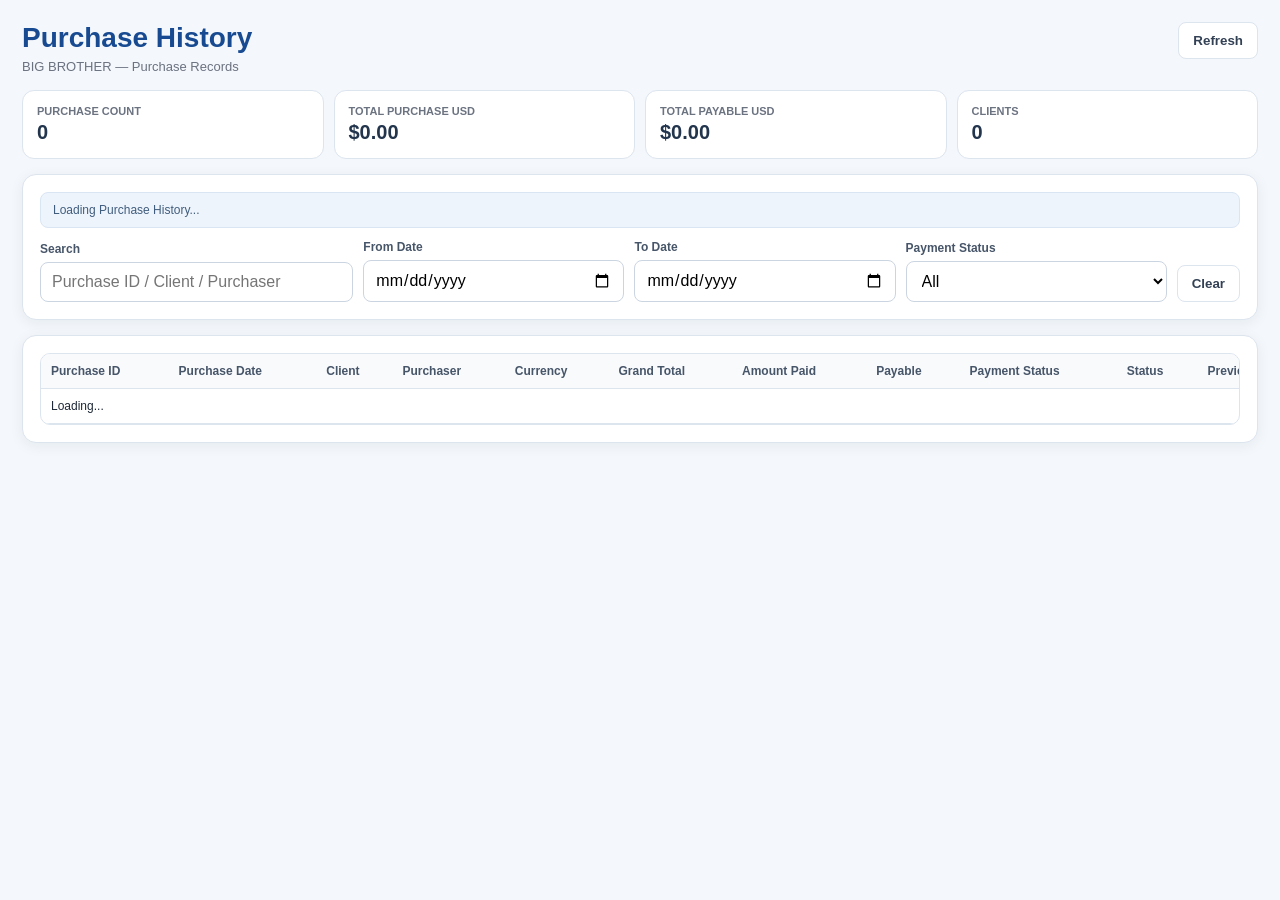
==== index.html @ 4b60c87a "Update index.html" ====
<!doctype html>
<html lang="en">
<head>
<meta charset="utf-8">
<meta name="viewport" content="width=device-width,initial-scale=1">
<title>BIG BROTHER — Purchase History V1.4 Instant Preview</title>
<style>
*{box-sizing:border-box}
body{margin:0;background:#f4f7fb;color:#1f2937;font-family:Inter,Arial,sans-serif}
:root{--blue:#174a91;--line:#dce4ee;--muted:#6b7280;--green:#157a51;--red:#b42318}
.page{max-width:1550px;margin:auto;padding:22px}
.top{display:flex;justify-content:space-between;align-items:flex-start;gap:16px;margin-bottom:16px}
h1{margin:0;color:var(--blue);font-size:28px}
.sub{font-size:13px;color:var(--muted);margin-top:5px}
.card{background:#fff;border:1px solid var(--line);border-radius:14px;box-shadow:0 3px 14px #173a6610;padding:17px;margin-bottom:15px}
.filters{display:grid;grid-template-columns:1.2fr 1fr 1fr 1fr auto;gap:10px;align-items:end}
label{display:block;font-size:12px;font-weight:800;color:#475569;margin-bottom:6px}
input,select{width:100%;border:1px solid #cbd5e1;border-radius:8px;padding:10px 11px;font:inherit;background:#fff}
button{cursor:pointer;font-weight:800;border-radius:8px;padding:10px 14px}
.primary{border:0;background:var(--blue);color:#fff}
.secondary{border:1px solid var(--line);background:#fff;color:#334155}
.status{background:#eef4fb;border:1px solid #d9e5f3;color:#405d7d;padding:10px 12px;border-radius:8px;font-size:12px;margin-bottom:12px}
.status.success{background:#eef9f3;border-color:#c9ead9;color:#176c4a}
.tablewrap{overflow:auto;border:1px solid var(--line);border-radius:10px}
table{width:100%;border-collapse:collapse;min-width:1250px}
th,td{padding:10px;border-bottom:1px solid var(--line);font-size:12px;text-align:left;white-space:nowrap}
th{background:#f8fafc;color:#475569;position:sticky;top:0}
.badge{display:inline-block;padding:5px 8px;border-radius:999px;font-size:11px;font-weight:800}
.badge.paid{background:#e9f8f0;color:#176c4a}
.badge.partial{background:#fff7e6;color:#8a5a00}
.badge.unpaid{background:#fff0f0;color:#a62f2f}
.badge.done{background:#eef4fb;color:#174a91}
.summary{display:grid;grid-template-columns:repeat(4,minmax(0,1fr));gap:10px;margin-bottom:15px}
.stat{background:#fff;border:1px solid var(--line);border-radius:12px;padding:14px}
.stat .k{font-size:11px;color:var(--muted);font-weight:800;text-transform:uppercase}
.stat .v{font-size:20px;font-weight:900;color:#22354d;margin-top:4px}
.modal{position:fixed;inset:0;background:#0008;display:none;align-items:center;justify-content:center;padding:20px;z-index:50}
.modal.show{display:flex}
.modalbox{background:#fff;border-radius:14px;max-width:1180px;width:100%;max-height:90vh;overflow:auto;padding:18px}
.modalhead{display:flex;justify-content:space-between;gap:10px;align-items:center;margin-bottom:12px}
.close{border:1px solid var(--line);background:#fff}
.detailgrid{display:grid;grid-template-columns:repeat(4,minmax(0,1fr));gap:10px;margin-bottom:14px}
.detail{border:1px solid var(--line);border-radius:9px;padding:10px}
.detail .k{font-size:10px;color:var(--muted);font-weight:800;text-transform:uppercase}
.detail .v{margin-top:4px;font-weight:800}

.invoice-sheet{
  background:#fff;
  border:1px solid #d9e2ec;
  border-radius:8px;
  padding:28px;
  color:#18212f;
}
.invoice-brand{text-align:center;margin-bottom:12px}
.invoice-brand .name{font-size:30px;font-weight:900;color:#174a91;letter-spacing:.4px}
.invoice-brand .tag{font-size:12px;color:#5f6f82;margin-top:2px}
.invoice-rule{height:3px;background:#174a91;margin:16px 0 18px}
.invoice-title{text-align:center;font-size:24px;font-weight:900;color:#174a91;margin:0 0 22px}
.invoice-meta{display:grid;grid-template-columns:1.3fr .9fr;gap:20px;margin-bottom:18px}
.invoice-box{border:1px solid #e1e8f0;border-radius:8px;padding:13px}
.invoice-line{display:grid;grid-template-columns:130px 1fr;gap:8px;padding:3px 0;font-size:12px}
.invoice-line .k{font-weight:800;color:#475569}
.invoice-table{width:100%;border-collapse:collapse;min-width:0}
.invoice-table th{background:#174a91;color:#fff;position:static}
.invoice-table th,.invoice-table td{border:1px solid #d8e1eb;padding:8px;font-size:12px;white-space:normal}
.invoice-summary{width:min(430px,100%);margin-left:auto;margin-top:0;border-left:1px solid #d8e1eb;border-right:1px solid #d8e1eb}
.invoice-summary .row{display:flex;justify-content:space-between;border-bottom:1px solid #d8e1eb;padding:9px 12px;font-size:12px}
.invoice-summary .row.total{font-size:16px;font-weight:900;background:#eaf2fb;color:#174a91}
.invoice-note{margin-top:18px;border:1px solid #e1e8f0;border-radius:8px;padding:12px}
.invoice-sign{display:grid;grid-template-columns:1fr 1fr;gap:70px;margin-top:48px}
.invoice-sign .sig{text-align:center;font-size:12px}
.invoice-sign .line{border-top:1px solid #5b6878;margin:44px auto 8px;max-width:180px}
.print-btn{border:0;background:#174a91;color:white}
@media print{
  body *{visibility:hidden!important}
  #modal,#modal *{visibility:visible!important}
  #modal{position:absolute!important;inset:0!important;background:#fff!important;padding:0!important;display:block!important}
  .modalbox{max-width:none!important;width:100%!important;max-height:none!important;overflow:visible!important;box-shadow:none!important;border-radius:0!important}
  .modalhead{display:none!important}
  .invoice-sheet{border:0!important;border-radius:0!important}
}

@media(max-width:1000px){.filters,.summary,.detailgrid{grid-template-columns:1fr 1fr}}
@media(max-width:600px){.filters,.summary,.detailgrid{grid-template-columns:1fr}.page{padding:12px}}
</style>
</head>
<body>
<div class="page">
  <div class="top">
    <div>
      <h1>Purchase History</h1>
      <div class="sub">BIG BROTHER — Purchase Records</div>
    </div>
    <button class="secondary" onclick="loadPurchases()">Refresh</button>
  </div>

  <div class="summary">
    <div class="stat"><div class="k">Purchase Count</div><div class="v" id="countStat">0</div></div>
    <div class="stat"><div class="k">Total Purchase USD</div><div class="v" id="usdStat">$0.00</div></div>
    <div class="stat"><div class="k">Total Payable USD</div><div class="v" id="payableStat">$0.00</div></div>
    <div class="stat"><div class="k">Clients</div><div class="v" id="clientStat">0</div></div>
  </div>

  <div class="card">
    <div id="status" class="status">Loading Purchase History...</div>

    <div class="filters">
      <div>
        <label>Search</label>
        <input id="search" placeholder="Purchase ID / Client / Purchaser" oninput="render()">
      </div>
      <div>
        <label>From Date</label>
        <input id="fromDate" type="date" onchange="render()">
      </div>
      <div>
        <label>To Date</label>
        <input id="toDate" type="date" onchange="render()">
      </div>
      <div>
        <label>Payment Status</label>
        <select id="paymentStatus" onchange="render()">
          <option value="">All</option>
          <option>Paid</option>
          <option>Partially Paid</option>
          <option>Unpaid</option>
        </select>
      </div>
      <button class="secondary" onclick="clearFilters()">Clear</button>
    </div>
  </div>

  <div class="card">
    <div class="tablewrap">
      <table>
        <thead>
          <tr>
            <th>Purchase ID</th>
            <th>Purchase Date</th>
            <th>Client</th>
            <th>Purchaser</th>
            <th>Currency</th>
            <th>Grand Total</th>
            <th>Amount Paid</th>
            <th>Payable</th>
            <th>Payment Status</th>
            <th>Status</th>
            <th>Preview</th>
          </tr>
        </thead>
        <tbody id="tbody">
          <tr><td colspan="11">Loading...</td></tr>
        </tbody>
      </table>
    </div>
  </div>
</div>

<div class="modal" id="modal">
  <div class="modalbox">
    <div class="modalhead">
      <div>
        <h2 style="margin:0;color:#174a91">Purchase Detail</h2>
        <div class="sub" id="modalSub"></div>
      </div>
      <button class="close" onclick="closeModal()">Close</button>
    </div>
    <div id="detailContent"></div>
  </div>
</div>

<script>
const PURCHASE_DATABASE_API_URL = "https://script.google.com/macros/s/AKfycbz7k1iBBfx9xiIKl1719W_jsKA8kLl7ihD4UykIyIAk-btXvAiOsORiw71NWwUD6XFOgg/exec";
const MASTER_DATABASE_API_URL = "https://script.google.com/macros/s/AKfycbzIjs-cNehMxWTZs3ZPAosseGUu1nqACTPo3S4-onLLEYnEgqP6AUK7p3jwb6MaFr7H0w/exec";

let purchases=[];
let allPurchaseItems=[];
let masterProducts=[];

function esc(s){return String(s??"").replace(/[&<>"']/g,c=>({"&":"&amp;","<":"&lt;",">":"&gt;",'"':"&quot;","'":"&#39;"}[c]));}
function num(v){const n=Number(v);return Number.isFinite(n)?n:0;}
function money(v,currency="USD"){
  const n=num(v);
  if(currency==="KHR") return n.toLocaleString("en-US",{maximumFractionDigits:0})+" ៛";
  return "$"+n.toLocaleString("en-US",{minimumFractionDigits:2,maximumFractionDigits:2});
}
function setStatus(msg,type=""){const el=document.getElementById("status");el.textContent=msg;el.className="status"+(type?" "+type:"");}
function arrayOf(res){if(Array.isArray(res))return res;if(Array.isArray(res?.data))return res.data;return [];}

function getJson(url, params = {}) {
  return new Promise((resolve, reject) => {
    const cb="bbph_"+Date.now()+"_"+Math.floor(Math.random()*1000000);
    const script=document.createElement("script");
    let done=false;
    const cleanup=()=>{if(done)return;done=true;clearTimeout(timer);try{delete window[cb]}catch(_){window[cb]=undefined}script.remove();};

    window[cb]=(data)=>{cleanup();resolve(data);};

    const u=new URL(url);
    Object.entries(params).forEach(([k,v])=>{if(v!==undefined&&v!==null)u.searchParams.set(k,v);});
    u.searchParams.set("callback",cb);
    u.searchParams.set("_t",Date.now());

    script.src=u.toString();
    script.async=true;
    script.onerror=()=>{cleanup();reject(new Error("Could not load Purchase Database."));};

    const timer=setTimeout(()=>{cleanup();reject(new Error("Purchase Database request timed out."));},15000);
    document.head.appendChild(script);
  });
}

async function loadPurchases(){
  setStatus("Loading Purchase History...");
  try{
    const res=await getJson(PURCHASE_DATABASE_API_URL,{action:"getPurchaseHistoryBundle"});
    if(res?.success===false) throw new Error(res.error||"Database error.");

    purchases=Array.isArray(res?.purchases)?res.purchases:[];
    allPurchaseItems=Array.isArray(res?.items)?res.items:[];

    render();
    setStatus(purchases.length+" Purchase record(s) loaded.","success");
  }catch(e){
    console.error(e);
    purchases=[];
    allPurchaseItems=[];
    render();
    setStatus("Could not load Purchase History: "+(e.message||"Database connection error."));
  }
}

function filtered(){
  const q=document.getElementById("search").value.trim().toLowerCase();
  const from=document.getElementById("fromDate").value;
  const to=document.getElementById("toDate").value;
  const ps=document.getElementById("paymentStatus").value;

  return purchases.filter(p=>{
    const hay=[p.purchaseId,p.clientInvoiceNumber,p.clientName,p.clientCode,p.purchaserName].join(" ").toLowerCase();
    if(q && !hay.includes(q)) return false;
    if(from && String(p.purchaseDate||"")<from) return false;
    if(to && String(p.purchaseDate||"")>to) return false;
    if(ps && String(p.paymentStatus||"")!==ps) return false;
    return true;
  }).sort((a,b)=>String(b.purchaseDate||"").localeCompare(String(a.purchaseDate||"")) || String(b.purchaseId||"").localeCompare(String(a.purchaseId||"")));
}

function badge(status){
  const s=String(status||"").toLowerCase();
  let cls="done";
  if(s==="paid") cls="paid";
  else if(s.includes("partial")) cls="partial";
  else if(s==="unpaid") cls="unpaid";
  return `<span class="badge ${cls}">${esc(status||"-")}</span>`;
}

function render(){
  const rows=filtered();
  const body=document.getElementById("tbody");

  if(!rows.length){
    body.innerHTML='<tr><td colspan="11">No Purchase records found.</td></tr>';
  }else{
    body.innerHTML=rows.map(p=>`
      <tr>
        <td><strong>${esc(p.purchaseId)}</strong></td>
        <td>${esc(formatDateOnly(p.purchaseDate))}</td>
        <td>${esc(p.clientName)}</td>
        <td>${esc(p.purchaserName)}</td>
        <td>${esc(p.currency)}</td>
        <td><strong>${money(p.grandTotal,p.currency)}</strong></td>
        <td>${money(p.amountPaid,p.currency)}</td>
        <td>${money(p.payable,p.currency)}</td>
        <td>${badge(p.paymentStatus)}</td>
        <td>${badge(p.status)}</td>
        <td><button class="primary" onclick="previewPurchase('${esc(p.purchaseId)}')">Preview</button></td>
      </tr>
    `).join("");
  }

  const usd=rows.filter(x=>String(x.currency||"USD")==="USD");
  document.getElementById("countStat").textContent=rows.length;
  document.getElementById("usdStat").textContent=money(usd.reduce((s,x)=>s+num(x.grandTotal),0),"USD");
  document.getElementById("payableStat").textContent=money(usd.reduce((s,x)=>s+num(x.payable),0),"USD");
  document.getElementById("clientStat").textContent=new Set(rows.map(x=>x.clientId||x.clientName).filter(Boolean)).size;
}

function previewPurchase(id){
  const p=purchases.find(x=>String(x.purchaseId||"").toLowerCase()===String(id||"").toLowerCase());
  const items=allPurchaseItems
    .filter(x=>String(x.purchaseId||"").toLowerCase()===String(id||"").toLowerCase())
    .sort((a,b)=>num(a.lineNo)-num(b.lineNo));

  if(!p){
    alert("Purchase Detail was not found.");
    return;
  }

  document.getElementById("modal").classList.add("show");
  document.getElementById("modalSub").textContent=id;
  const cur=String(p.currency||"USD").toUpperCase();

  document.getElementById("detailContent").innerHTML=`
    <div style="display:flex;justify-content:flex-end;margin-bottom:10px">
      <button class="print-btn" onclick="window.print()">Print</button>
    </div>

    <div class="invoice-sheet">
      <div class="invoice-brand">
        <div class="name">BIG BROTHER</div>
        <div class="tag">Ready to be your partner</div>
      </div>

      <div class="invoice-rule"></div>
      <div class="invoice-title">PURCHASE INVOICE</div>

      <div class="invoice-meta">
        <div>
          <div style="font-weight:900;color:#174a91;margin-bottom:8px">Supplier / Client</div>
          <div class="invoice-line"><div class="k">Name</div><div>${esc(p.clientName||"-")}</div></div>
          <div class="invoice-line"><div class="k">Client Invoice No.</div><div>${esc(p.clientInvoiceNumber||"-")}</div></div>
          <div class="invoice-line"><div class="k">Currency</div><div>${esc(cur)}</div></div>
        </div>

        <div class="invoice-box">
          <div class="invoice-line"><div class="k">Purchase ID</div><div>${esc(p.purchaseId||"-")}</div></div>
          <div class="invoice-line"><div class="k">Purchase Date</div><div>${esc(formatDateOnly(p.purchaseDate))}</div></div>
          <div class="invoice-line"><div class="k">Payment Term</div><div>${esc(p.paymentTerm||"-")}</div></div>
          <div class="invoice-line"><div class="k">Purchaser</div><div>${esc(p.purchaserName||"-")}</div></div>
        </div>
      </div>

      <table class="invoice-table">
        <thead>
          <tr>
            <th style="width:60px">N.O.</th>
            <th>Description</th>
            <th style="width:130px">Qty / Unit</th>
            <th style="width:150px">Unit Price (${esc(cur)})</th>
            <th style="width:150px">Amount (${esc(cur)})</th>
          </tr>
        </thead>
        <tbody>
          ${items.length?items.map((x,i)=>`
            <tr>
              <td style="text-align:center">${i+1}</td>
              <td>
                <strong>${esc(x.productName)}</strong>
                <div style="font-size:10px;color:#6b7280">${esc(getProductBarcode(x.productCode)||"")}</div>
              </td>
              <td style="text-align:center">${num(x.qty)} ${esc(x.unit||"")}</td>
              <td style="text-align:right">${money(x.unitPrice,cur)}</td>
              <td style="text-align:right"><strong>${money(x.amount,cur)}</strong></td>
            </tr>`).join(""):'<tr><td colspan="5">No Purchase Items found.</td></tr>'}
        </tbody>
      </table>

      <div class="invoice-summary">
        <div class="row"><span>Subtotal</span><strong>${money(p.subtotal,cur)}</strong></div>
        <div class="row"><span>Discount</span><strong>${money(p.discount,cur)}</strong></div>
        <div class="row total"><span>Grand Total (${esc(cur)})</span><span>${money(p.grandTotal,cur)}</span></div>
      </div>

      <div class="invoice-note">
        <div style="font-size:11px;font-weight:900;color:#475569;margin-bottom:6px">Amount In Words</div>
        <div>${esc(amountInWords(p.grandTotal,cur))}</div>
      </div>

      ${p.note?`
        <div class="invoice-note">
          <div style="font-size:11px;font-weight:900;color:#475569;margin-bottom:6px">Note</div>
          <div>${esc(p.note)}</div>
        </div>`:""}

      <div class="invoice-sign">
        <div class="sig">
          <div>Prepared By</div>
          <div class="line"></div>
          <strong>${esc(p.purchaserName||"")}</strong>
        </div>
        <div class="sig">
          <div>Authorized By</div>
          <div class="line"></div>
          <strong>&nbsp;</strong>
        </div>
      </div>
    </div>
  `;
}

function closeModal(){document.getElementById("modal").classList.remove("show");}
function clearFilters(){
  document.getElementById("search").value="";
  document.getElementById("fromDate").value="";
  document.getElementById("toDate").value="";
  document.getElementById("paymentStatus").value="";
  render();
}

document.getElementById("modal").addEventListener("click",e=>{if(e.target.id==="modal")closeModal();});
Promise.all([loadMasterProducts(),loadPurchases()]);
</script>
</body>
</html>
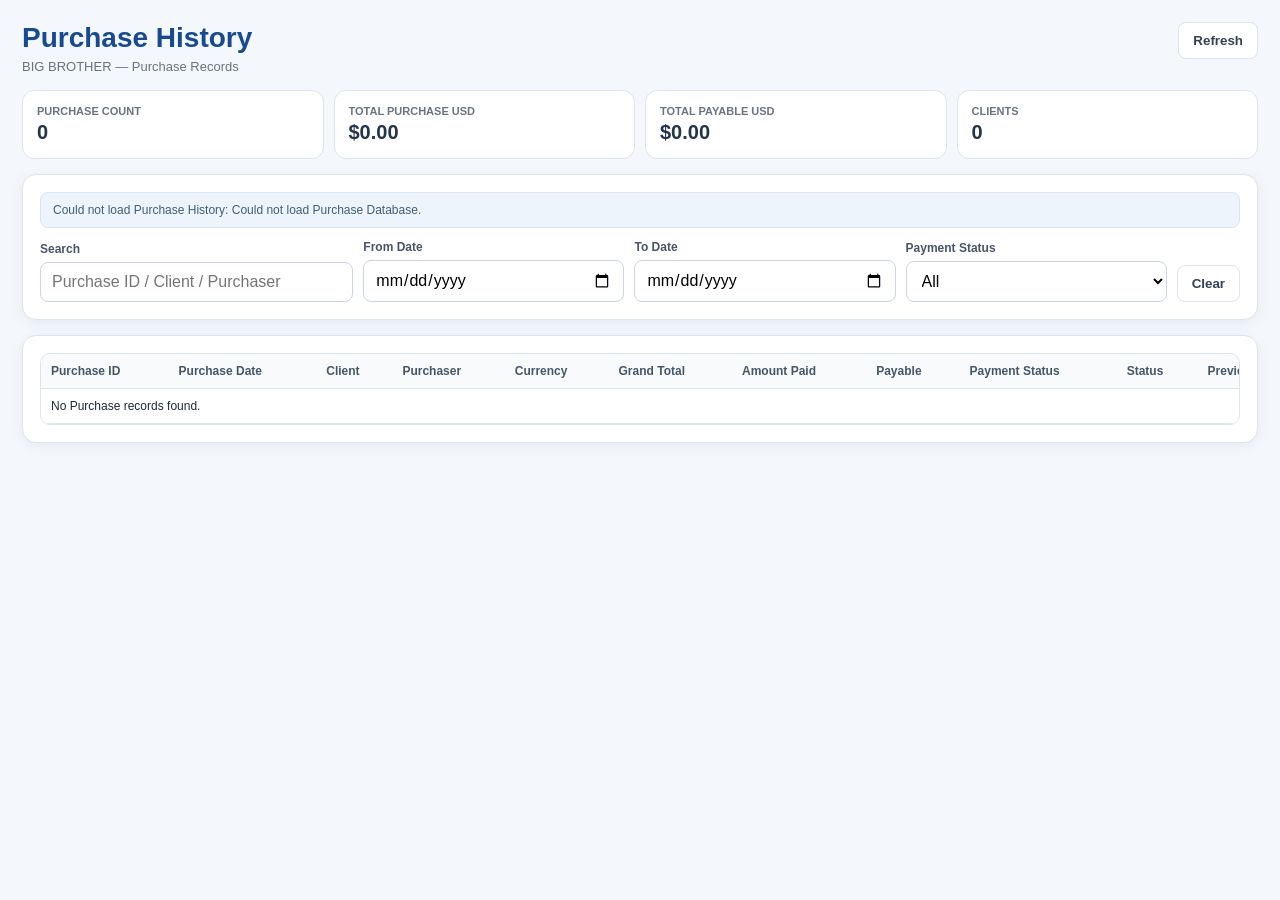
==== commit 85b72504: "Update index.html" ====
--- a/index.html
+++ b/index.html
@@ -3,7 +3,7 @@
 <head>
 <meta charset="utf-8">
 <meta name="viewport" content="width=device-width,initial-scale=1">
-<title>BIG BROTHER — Purchase History V1.4 Instant Preview</title>
+<title>BIG BROTHER — Purchase History V1.5 Smart Sync</title>
 <style>
 *{box-sizing:border-box}
 body{margin:0;background:#f4f7fb;color:#1f2937;font-family:Inter,Arial,sans-serif}
@@ -171,11 +171,16 @@
 
 <script>
 const PURCHASE_DATABASE_API_URL = "https://script.google.com/macros/s/AKfycbz7k1iBBfx9xiIKl1719W_jsKA8kLl7ihD4UykIyIAk-btXvAiOsORiw71NWwUD6XFOgg/exec";
-const MASTER_DATABASE_API_URL = "https://script.google.com/macros/s/AKfycbzIjs-cNehMxWTZs3ZPAosseGUu1nqACTPo3S4-onLLEYnEgqP6AUK7p3jwb6MaFr7H0w/exec";
 
 let purchases=[];
 let allPurchaseItems=[];
-let masterProducts=[];
+
+const PURCHASE_HISTORY_CACHE_KEY="BB_PURCHASE_HISTORY_DEVICE_CACHE_V1";
+const PURCHASE_SYNC_INTERVAL_MS=20000;
+
+let purchaseLastRevision="";
+let purchaseSyncBusy=false;
+let purchaseSyncTimer=null;
 
 function esc(s){return String(s??"").replace(/[&<>"']/g,c=>({"&":"&amp;","<":"&lt;",">":"&gt;",'"':"&quot;","'":"&#39;"}[c]));}
 function num(v){const n=Number(v);return Number.isFinite(n)?n:0;}
@@ -210,24 +215,214 @@
   });
 }
 
-async function loadPurchases(){
-  setStatus("Loading Purchase History...");
+function readPurchaseDeviceCache(){
   try{
-    const res=await getJson(PURCHASE_DATABASE_API_URL,{action:"getPurchaseHistoryBundle"});
-    if(res?.success===false) throw new Error(res.error||"Database error.");
+    const raw=localStorage.getItem(PURCHASE_HISTORY_CACHE_KEY);
+    if(!raw) return null;
+
+    const parsed=JSON.parse(raw);
+    if(!parsed || !Array.isArray(parsed.purchases) || !Array.isArray(parsed.items)){
+      return null;
+    }
+
+    return parsed;
+  }catch(_){
+    return null;
+  }
+}
+
+function savePurchaseDeviceCache(revision){
+  try{
+    const payload={
+      revision:String(revision||purchaseLastRevision||""),
+      savedAt:Date.now(),
+      purchases:Array.isArray(purchases)?purchases:[],
+      items:Array.isArray(allPurchaseItems)?allPurchaseItems:[]
+    };
+
+    localStorage.setItem(PURCHASE_HISTORY_CACHE_KEY,JSON.stringify(payload));
+    if(payload.revision) purchaseLastRevision=payload.revision;
+
+  }catch(error){
+    console.warn("Purchase History device cache unavailable:",error);
+  }
+}
+
+function renderPurchaseDeviceCache(){
+  const cached=readPurchaseDeviceCache();
+  if(!cached) return false;
+
+  purchaseLastRevision=String(cached.revision||"");
+  purchases=cached.purchases;
+  allPurchaseItems=cached.items;
+  render();
+  setStatus("Cached • checking for updates...","success");
+  return true;
+}
+
+async function fetchPurchaseRevision(){
+  const data=await getJson(PURCHASE_DATABASE_API_URL,{
+    action:"purchaseHistoryRevision"
+  });
+
+  if(data?.success===false){
+    throw new Error(data.error||"Sync check failed.");
+  }
+
+  return String(data?.revision||"0");
+}
+
+function flashPurchaseSyncStatus(text){
+  setStatus(text,"success");
+
+  clearTimeout(flashPurchaseSyncStatus.timer);
+  flashPurchaseSyncStatus.timer=setTimeout(()=>{
+    setStatus(purchases.length+" Purchase record(s) loaded.","success");
+  },1800);
+}
+
+async function purchaseSmartSyncTick(forceCheck=false){
+  if(purchaseSyncBusy) return;
+  if(document.hidden && !forceCheck) return;
+
+  purchaseSyncBusy=true;
+
+  try{
+    const revision=await fetchPurchaseRevision();
+
+    if(purchaseLastRevision && revision===purchaseLastRevision){
+      flashPurchaseSyncStatus("Up to date • auto sync 20s");
+      return;
+    }
+
+    purchaseLastRevision=revision;
+    await loadPurchases({silent:true});
+    flashPurchaseSyncStatus("Updated automatically");
+
+  }catch(error){
+    console.warn("Purchase History smart sync check failed:",error);
+    // Keep cached/current data visible and retry on next cycle.
+  }finally{
+    purchaseSyncBusy=false;
+  }
+}
+
+function startPurchaseSmartSync(){
+  if(purchaseSyncTimer) clearInterval(purchaseSyncTimer);
+
+  purchaseSyncTimer=setInterval(
+    ()=>purchaseSmartSyncTick(false),
+    PURCHASE_SYNC_INTERVAL_MS
+  );
+}
+
+async function loadPurchases(options={}){
+  const silent=options && options.silent===true;
+
+  if(!silent){
+    setStatus("Loading Purchase History...");
+  }
+
+  try{
+    const res=await getJson(PURCHASE_DATABASE_API_URL,{
+      action:"getPurchaseHistoryBundle"
+    });
+
+    if(res?.success===false){
+      throw new Error(res.error||"Database error.");
+    }
 
     purchases=Array.isArray(res?.purchases)?res.purchases:[];
     allPurchaseItems=Array.isArray(res?.items)?res.items:[];
+    purchaseLastRevision=String(res?.revision||purchaseLastRevision||"");
 
     render();
-    setStatus(purchases.length+" Purchase record(s) loaded.","success");
+    savePurchaseDeviceCache(purchaseLastRevision);
+
+    if(!silent){
+      setStatus(purchases.length+" Purchase record(s) loaded.","success");
+    }
+
   }catch(e){
     console.error(e);
+
+    const cached=readPurchaseDeviceCache();
+
+    if(cached){
+      purchases=cached.purchases;
+      allPurchaseItems=cached.items;
+      purchaseLastRevision=String(cached.revision||purchaseLastRevision||"");
+      render();
+      setStatus("Cached data shown • sync will retry automatically.","success");
+      return;
+    }
+
     purchases=[];
     allPurchaseItems=[];
     render();
     setStatus("Could not load Purchase History: "+(e.message||"Database connection error."));
   }
+}
+
+
+function formatDateOnly(value){
+  if(!value) return "";
+  if(value instanceof Date && !isNaN(value)) {
+    return String(value.getDate()).padStart(2,"0")+"/"+
+      String(value.getMonth()+1).padStart(2,"0")+"/"+
+      value.getFullYear();
+  }
+
+  const s=String(value).trim();
+
+  const iso=s.match(/^(\d{4})-(\d{2})-(\d{2})/);
+  if(iso) return iso[3]+"/"+iso[2]+"/"+iso[1];
+
+  const js=new Date(s);
+  if(!isNaN(js)) {
+    return String(js.getDate()).padStart(2,"0")+"/"+
+      String(js.getMonth()+1).padStart(2,"0")+"/"+
+      js.getFullYear();
+  }
+
+  return s.replace(/\s+\d{2}:\d{2}:\d{2}.*$/,"");
+}
+
+function amountToWordsEnglish(n){
+  n=Math.round(Number(n)||0);
+  if(n===0) return "Zero";
+  const ones=["","One","Two","Three","Four","Five","Six","Seven","Eight","Nine","Ten","Eleven","Twelve","Thirteen","Fourteen","Fifteen","Sixteen","Seventeen","Eighteen","Nineteen"];
+  const tens=["","","Twenty","Thirty","Forty","Fifty","Sixty","Seventy","Eighty","Ninety"];
+  function under1000(x){
+    let out=[];
+    if(x>=100){out.push(ones[Math.floor(x/100)]+" Hundred");x%=100;}
+    if(x>=20){out.push(tens[Math.floor(x/10)]);if(x%10)out.push(ones[x%10]);}
+    else if(x>0)out.push(ones[x]);
+    return out.join(" ");
+  }
+  const parts=[];
+  const billion=Math.floor(n/1e9); if(billion){parts.push(under1000(billion)+" Billion");n%=1e9;}
+  const million=Math.floor(n/1e6); if(million){parts.push(under1000(million)+" Million");n%=1e6;}
+  const thousand=Math.floor(n/1000); if(thousand){parts.push(under1000(thousand)+" Thousand");n%=1000;}
+  if(n) parts.push(under1000(n));
+  return parts.join(" ");
+}
+
+function amountInWords(value,currency){
+  const n=Number(value)||0;
+  const whole=Math.floor(n);
+  const cents=Math.round((n-whole)*100);
+  if(String(currency).toUpperCase()==="KHR"){
+    return amountToWordsEnglish(Math.round(n))+" Cambodian Riels Only";
+  }
+  let out=amountToWordsEnglish(whole)+" US Dollars";
+  if(cents) out+=" and "+amountToWordsEnglish(cents)+" Cents";
+  return out+" Only";
+}
+
+
+function getProductBarcode(item){
+  return String(item?.productBarcode || "").trim();
 }
 
 function filtered(){
@@ -287,105 +482,108 @@
 }
 
 function previewPurchase(id){
-  const p=purchases.find(x=>String(x.purchaseId||"").toLowerCase()===String(id||"").toLowerCase());
-  const items=allPurchaseItems
-    .filter(x=>String(x.purchaseId||"").toLowerCase()===String(id||"").toLowerCase())
-    .sort((a,b)=>num(a.lineNo)-num(b.lineNo));
+  const wanted=String(id||"").toLowerCase();
+  const p=purchases.find(x=>String(x.purchaseId||"").toLowerCase()===wanted);
 
   if(!p){
     alert("Purchase Detail was not found.");
     return;
   }
 
+  const items=allPurchaseItems
+    .filter(x=>String(x.purchaseId||"").toLowerCase()===wanted)
+    .sort((a,b)=>num(a.lineNo)-num(b.lineNo));
+
   document.getElementById("modal").classList.add("show");
   document.getElementById("modalSub").textContent=id;
+
   const cur=String(p.currency||"USD").toUpperCase();
 
   document.getElementById("detailContent").innerHTML=`
-    <div style="display:flex;justify-content:flex-end;margin-bottom:10px">
-      <button class="print-btn" onclick="window.print()">Print</button>
-    </div>
-
-    <div class="invoice-sheet">
-      <div class="invoice-brand">
-        <div class="name">BIG BROTHER</div>
-        <div class="tag">Ready to be your partner</div>
+      <div style="display:flex;justify-content:flex-end;margin-bottom:10px">
+        <button class="print-btn" onclick="window.print()">Print</button>
       </div>
 
-      <div class="invoice-rule"></div>
-      <div class="invoice-title">PURCHASE INVOICE</div>
-
-      <div class="invoice-meta">
-        <div>
-          <div style="font-weight:900;color:#174a91;margin-bottom:8px">Supplier / Client</div>
-          <div class="invoice-line"><div class="k">Name</div><div>${esc(p.clientName||"-")}</div></div>
-          <div class="invoice-line"><div class="k">Client Invoice No.</div><div>${esc(p.clientInvoiceNumber||"-")}</div></div>
-          <div class="invoice-line"><div class="k">Currency</div><div>${esc(cur)}</div></div>
+      <div class="invoice-sheet">
+        <div class="invoice-brand">
+          <div class="name">BIG BROTHER</div>
+          <div class="tag">Ready to be your partner</div>
         </div>
 
-        <div class="invoice-box">
-          <div class="invoice-line"><div class="k">Purchase ID</div><div>${esc(p.purchaseId||"-")}</div></div>
-          <div class="invoice-line"><div class="k">Purchase Date</div><div>${esc(formatDateOnly(p.purchaseDate))}</div></div>
-          <div class="invoice-line"><div class="k">Payment Term</div><div>${esc(p.paymentTerm||"-")}</div></div>
-          <div class="invoice-line"><div class="k">Purchaser</div><div>${esc(p.purchaserName||"-")}</div></div>
+        <div class="invoice-rule"></div>
+        <div class="invoice-title">PURCHASE INVOICE</div>
+
+        <div class="invoice-meta">
+          <div>
+            <div style="font-weight:900;color:#174a91;margin-bottom:8px">Supplier / Client</div>
+            <div class="invoice-line"><div class="k">Name</div><div>${esc(p.clientName||"-")}</div></div>
+            <div class="invoice-line"><div class="k">Client Invoice No.</div><div>${esc(p.clientInvoiceNumber||"-")}</div></div>
+            <div class="invoice-line"><div class="k">Currency</div><div>${esc(cur)}</div></div>
+          </div>
+
+          <div class="invoice-box">
+            <div class="invoice-line"><div class="k">Purchase ID</div><div>${esc(p.purchaseId||"-")}</div></div>
+            <div class="invoice-line"><div class="k">Purchase Date</div><div>${esc(formatDateOnly(p.purchaseDate))}</div></div>
+            <div class="invoice-line"><div class="k">Payment Term</div><div>${esc(p.paymentTerm||"-")}</div></div>
+            <div class="invoice-line"><div class="k">Purchaser</div><div>${esc(p.purchaserName||"-")}</div></div>
+          </div>
+        </div>
+
+        <table class="invoice-table">
+          <thead>
+            <tr>
+              <th style="width:60px">N.O.</th>
+              <th>Description</th>
+              <th style="width:130px">Qty / Unit</th>
+              <th style="width:150px">Unit Price (${esc(cur)})</th>
+              <th style="width:150px">Amount (${esc(cur)})</th>
+            </tr>
+          </thead>
+          <tbody>
+            ${items.length?items.map((x,i)=>`
+              <tr>
+                <td style="text-align:center">${i+1}</td>
+                <td>
+                  <strong>${esc(x.productName)}</strong>
+                  <div style="font-size:10px;color:#6b7280">${esc(getProductBarcode(x))}</div>
+                </td>
+                <td style="text-align:center">${num(x.qty)} ${esc(x.unit||"")}</td>
+                <td style="text-align:right">${money(x.unitPrice,cur)}</td>
+                <td style="text-align:right"><strong>${money(x.amount,cur)}</strong></td>
+              </tr>`).join(""):'<tr><td colspan="5">No Purchase Items found.</td></tr>'}
+          </tbody>
+        </table>
+
+        <div class="invoice-summary">
+          <div class="row"><span>Subtotal</span><strong>${money(p.subtotal,cur)}</strong></div>
+          <div class="row"><span>Discount</span><strong>${money(p.discount,cur)}</strong></div>
+          <div class="row total"><span>Grand Total (${esc(cur)})</span><span>${money(p.grandTotal,cur)}</span></div>
+        </div>
+
+        <div class="invoice-note">
+          <div style="font-size:11px;font-weight:900;color:#475569;margin-bottom:6px">Amount In Words</div>
+          <div>${esc(amountInWords(p.grandTotal,cur))}</div>
+        </div>
+
+        ${p.note?`
+          <div class="invoice-note">
+            <div style="font-size:11px;font-weight:900;color:#475569;margin-bottom:6px">Note</div>
+            <div>${esc(p.note)}</div>
+          </div>`:""}
+
+        <div class="invoice-sign">
+          <div class="sig">
+            <div>Prepared By</div>
+            <div class="line"></div>
+            <strong>${esc(p.purchaserName||"")}</strong>
+          </div>
+          <div class="sig">
+            <div>Authorized By</div>
+            <div class="line"></div>
+            <strong>&nbsp;</strong>
+          </div>
         </div>
       </div>
-
-      <table class="invoice-table">
-        <thead>
-          <tr>
-            <th style="width:60px">N.O.</th>
-            <th>Description</th>
-            <th style="width:130px">Qty / Unit</th>
-            <th style="width:150px">Unit Price (${esc(cur)})</th>
-            <th style="width:150px">Amount (${esc(cur)})</th>
-          </tr>
-        </thead>
-        <tbody>
-          ${items.length?items.map((x,i)=>`
-            <tr>
-              <td style="text-align:center">${i+1}</td>
-              <td>
-                <strong>${esc(x.productName)}</strong>
-                <div style="font-size:10px;color:#6b7280">${esc(getProductBarcode(x.productCode)||"")}</div>
-              </td>
-              <td style="text-align:center">${num(x.qty)} ${esc(x.unit||"")}</td>
-              <td style="text-align:right">${money(x.unitPrice,cur)}</td>
-              <td style="text-align:right"><strong>${money(x.amount,cur)}</strong></td>
-            </tr>`).join(""):'<tr><td colspan="5">No Purchase Items found.</td></tr>'}
-        </tbody>
-      </table>
-
-      <div class="invoice-summary">
-        <div class="row"><span>Subtotal</span><strong>${money(p.subtotal,cur)}</strong></div>
-        <div class="row"><span>Discount</span><strong>${money(p.discount,cur)}</strong></div>
-        <div class="row total"><span>Grand Total (${esc(cur)})</span><span>${money(p.grandTotal,cur)}</span></div>
-      </div>
-
-      <div class="invoice-note">
-        <div style="font-size:11px;font-weight:900;color:#475569;margin-bottom:6px">Amount In Words</div>
-        <div>${esc(amountInWords(p.grandTotal,cur))}</div>
-      </div>
-
-      ${p.note?`
-        <div class="invoice-note">
-          <div style="font-size:11px;font-weight:900;color:#475569;margin-bottom:6px">Note</div>
-          <div>${esc(p.note)}</div>
-        </div>`:""}
-
-      <div class="invoice-sign">
-        <div class="sig">
-          <div>Prepared By</div>
-          <div class="line"></div>
-          <strong>${esc(p.purchaserName||"")}</strong>
-        </div>
-        <div class="sig">
-          <div>Authorized By</div>
-          <div class="line"></div>
-          <strong>&nbsp;</strong>
-        </div>
-      </div>
-    </div>
   `;
 }
 
@@ -399,7 +597,23 @@
 }
 
 document.getElementById("modal").addEventListener("click",e=>{if(e.target.id==="modal")closeModal();});
-Promise.all([loadMasterProducts(),loadPurchases()]);
+(async function initializePurchaseHistory(){
+  const showedCache=renderPurchaseDeviceCache();
+
+  if(!showedCache){
+    await loadPurchases();
+  }else{
+    await purchaseSmartSyncTick(true);
+  }
+
+  startPurchaseSmartSync();
+})();
+
+document.addEventListener("visibilitychange",function(){
+  if(!document.hidden){
+    purchaseSmartSyncTick(true);
+  }
+});
 </script>
 </body>
 </html>
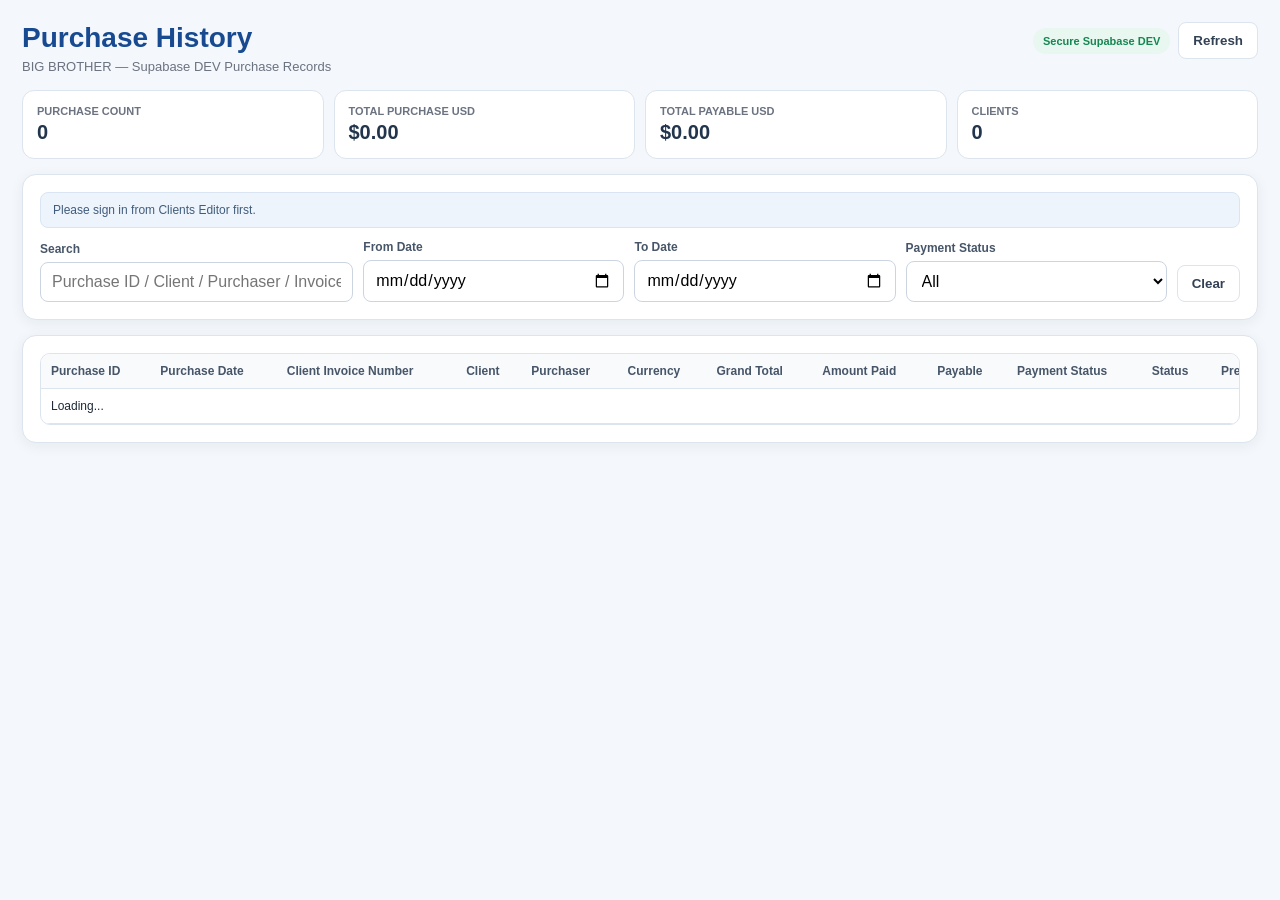
==== commit c0eee93f: "Promote Supabase Purchase History to live index" ====
--- a/index.html
+++ b/index.html
@@ -3,617 +3,40 @@
 <head>
 <meta charset="utf-8">
 <meta name="viewport" content="width=device-width,initial-scale=1">
-<title>BIG BROTHER — Purchase History V1.5 Smart Sync</title>
+<title>BIG BROTHER — Purchase History Supabase DEV</title>
 <style>
-*{box-sizing:border-box}
-body{margin:0;background:#f4f7fb;color:#1f2937;font-family:Inter,Arial,sans-serif}
-:root{--blue:#174a91;--line:#dce4ee;--muted:#6b7280;--green:#157a51;--red:#b42318}
-.page{max-width:1550px;margin:auto;padding:22px}
-.top{display:flex;justify-content:space-between;align-items:flex-start;gap:16px;margin-bottom:16px}
-h1{margin:0;color:var(--blue);font-size:28px}
-.sub{font-size:13px;color:var(--muted);margin-top:5px}
-.card{background:#fff;border:1px solid var(--line);border-radius:14px;box-shadow:0 3px 14px #173a6610;padding:17px;margin-bottom:15px}
-.filters{display:grid;grid-template-columns:1.2fr 1fr 1fr 1fr auto;gap:10px;align-items:end}
-label{display:block;font-size:12px;font-weight:800;color:#475569;margin-bottom:6px}
-input,select{width:100%;border:1px solid #cbd5e1;border-radius:8px;padding:10px 11px;font:inherit;background:#fff}
-button{cursor:pointer;font-weight:800;border-radius:8px;padding:10px 14px}
-.primary{border:0;background:var(--blue);color:#fff}
-.secondary{border:1px solid var(--line);background:#fff;color:#334155}
-.status{background:#eef4fb;border:1px solid #d9e5f3;color:#405d7d;padding:10px 12px;border-radius:8px;font-size:12px;margin-bottom:12px}
-.status.success{background:#eef9f3;border-color:#c9ead9;color:#176c4a}
-.tablewrap{overflow:auto;border:1px solid var(--line);border-radius:10px}
-table{width:100%;border-collapse:collapse;min-width:1250px}
-th,td{padding:10px;border-bottom:1px solid var(--line);font-size:12px;text-align:left;white-space:nowrap}
-th{background:#f8fafc;color:#475569;position:sticky;top:0}
-.badge{display:inline-block;padding:5px 8px;border-radius:999px;font-size:11px;font-weight:800}
-.badge.paid{background:#e9f8f0;color:#176c4a}
-.badge.partial{background:#fff7e6;color:#8a5a00}
-.badge.unpaid{background:#fff0f0;color:#a62f2f}
-.badge.done{background:#eef4fb;color:#174a91}
-.summary{display:grid;grid-template-columns:repeat(4,minmax(0,1fr));gap:10px;margin-bottom:15px}
-.stat{background:#fff;border:1px solid var(--line);border-radius:12px;padding:14px}
-.stat .k{font-size:11px;color:var(--muted);font-weight:800;text-transform:uppercase}
-.stat .v{font-size:20px;font-weight:900;color:#22354d;margin-top:4px}
-.modal{position:fixed;inset:0;background:#0008;display:none;align-items:center;justify-content:center;padding:20px;z-index:50}
-.modal.show{display:flex}
-.modalbox{background:#fff;border-radius:14px;max-width:1180px;width:100%;max-height:90vh;overflow:auto;padding:18px}
-.modalhead{display:flex;justify-content:space-between;gap:10px;align-items:center;margin-bottom:12px}
-.close{border:1px solid var(--line);background:#fff}
-.detailgrid{display:grid;grid-template-columns:repeat(4,minmax(0,1fr));gap:10px;margin-bottom:14px}
-.detail{border:1px solid var(--line);border-radius:9px;padding:10px}
-.detail .k{font-size:10px;color:var(--muted);font-weight:800;text-transform:uppercase}
-.detail .v{margin-top:4px;font-weight:800}
-
-.invoice-sheet{
-  background:#fff;
-  border:1px solid #d9e2ec;
-  border-radius:8px;
-  padding:28px;
-  color:#18212f;
-}
-.invoice-brand{text-align:center;margin-bottom:12px}
-.invoice-brand .name{font-size:30px;font-weight:900;color:#174a91;letter-spacing:.4px}
-.invoice-brand .tag{font-size:12px;color:#5f6f82;margin-top:2px}
-.invoice-rule{height:3px;background:#174a91;margin:16px 0 18px}
-.invoice-title{text-align:center;font-size:24px;font-weight:900;color:#174a91;margin:0 0 22px}
-.invoice-meta{display:grid;grid-template-columns:1.3fr .9fr;gap:20px;margin-bottom:18px}
-.invoice-box{border:1px solid #e1e8f0;border-radius:8px;padding:13px}
-.invoice-line{display:grid;grid-template-columns:130px 1fr;gap:8px;padding:3px 0;font-size:12px}
-.invoice-line .k{font-weight:800;color:#475569}
-.invoice-table{width:100%;border-collapse:collapse;min-width:0}
-.invoice-table th{background:#174a91;color:#fff;position:static}
-.invoice-table th,.invoice-table td{border:1px solid #d8e1eb;padding:8px;font-size:12px;white-space:normal}
-.invoice-summary{width:min(430px,100%);margin-left:auto;margin-top:0;border-left:1px solid #d8e1eb;border-right:1px solid #d8e1eb}
-.invoice-summary .row{display:flex;justify-content:space-between;border-bottom:1px solid #d8e1eb;padding:9px 12px;font-size:12px}
-.invoice-summary .row.total{font-size:16px;font-weight:900;background:#eaf2fb;color:#174a91}
-.invoice-note{margin-top:18px;border:1px solid #e1e8f0;border-radius:8px;padding:12px}
-.invoice-sign{display:grid;grid-template-columns:1fr 1fr;gap:70px;margin-top:48px}
-.invoice-sign .sig{text-align:center;font-size:12px}
-.invoice-sign .line{border-top:1px solid #5b6878;margin:44px auto 8px;max-width:180px}
-.print-btn{border:0;background:#174a91;color:white}
-@media print{
-  body *{visibility:hidden!important}
-  #modal,#modal *{visibility:visible!important}
-  #modal{position:absolute!important;inset:0!important;background:#fff!important;padding:0!important;display:block!important}
-  .modalbox{max-width:none!important;width:100%!important;max-height:none!important;overflow:visible!important;box-shadow:none!important;border-radius:0!important}
-  .modalhead{display:none!important}
-  .invoice-sheet{border:0!important;border-radius:0!important}
-}
-
-@media(max-width:1000px){.filters,.summary,.detailgrid{grid-template-columns:1fr 1fr}}
-@media(max-width:600px){.filters,.summary,.detailgrid{grid-template-columns:1fr}.page{padding:12px}}
+*{box-sizing:border-box}body{margin:0;background:#f4f7fb;color:#1f2937;font-family:Inter,Arial,sans-serif}:root{--blue:#174a91;--line:#dce4ee;--muted:#6b7280;--green:#157a51;--red:#b42318}.page{max-width:1550px;margin:auto;padding:22px}.top{display:flex;justify-content:space-between;align-items:flex-start;gap:16px;margin-bottom:16px}h1{margin:0;color:var(--blue);font-size:28px}.sub{font-size:13px;color:var(--muted);margin-top:5px}.card{background:#fff;border:1px solid var(--line);border-radius:14px;box-shadow:0 3px 14px #173a6610;padding:17px;margin-bottom:15px}.filters{display:grid;grid-template-columns:1.2fr 1fr 1fr 1fr auto;gap:10px;align-items:end}label{display:block;font-size:12px;font-weight:800;color:#475569;margin-bottom:6px}input,select{width:100%;border:1px solid #cbd5e1;border-radius:8px;padding:10px 11px;font:inherit;background:#fff}button{cursor:pointer;font-weight:800;border-radius:8px;padding:10px 14px}.primary{border:0;background:var(--blue);color:#fff}.secondary{border:1px solid var(--line);background:#fff;color:#334155}.status{background:#eef4fb;border:1px solid #d9e5f3;color:#405d7d;padding:10px 12px;border-radius:8px;font-size:12px;margin-bottom:12px}.status.success{background:#eef9f3;border-color:#c9ead9;color:#176c4a}.tablewrap{overflow:auto;border:1px solid var(--line);border-radius:10px}table{width:100%;border-collapse:collapse;min-width:1250px}th,td{padding:10px;border-bottom:1px solid var(--line);font-size:12px;text-align:left;white-space:nowrap}th{background:#f8fafc;color:#475569;position:sticky;top:0}.badge{display:inline-block;padding:5px 8px;border-radius:999px;font-size:11px;font-weight:800}.paid{background:#e9f8f0;color:#176c4a}.partial{background:#fff7e6;color:#8a5a00}.unpaid{background:#fff0f0;color:#a62f2f}.done{background:#eef4fb;color:#174a91}.summary{display:grid;grid-template-columns:repeat(4,minmax(0,1fr));gap:10px;margin-bottom:15px}.stat{background:#fff;border:1px solid var(--line);border-radius:12px;padding:14px}.stat .k{font-size:11px;color:var(--muted);font-weight:800;text-transform:uppercase}.stat .v{font-size:20px;font-weight:900;color:#22354d;margin-top:4px}.modal{position:fixed;inset:0;background:#0008;display:none;align-items:center;justify-content:center;padding:20px;z-index:50}.modal.show{display:flex}.modalbox{background:#fff;border-radius:14px;max-width:1180px;width:100%;max-height:90vh;overflow:auto;padding:18px}.modalhead{display:flex;justify-content:space-between;gap:10px;align-items:center;margin-bottom:12px}.close{border:1px solid var(--line);background:#fff}.detailgrid{display:grid;grid-template-columns:repeat(4,minmax(0,1fr));gap:10px;margin-bottom:14px}.detail{border:1px solid var(--line);border-radius:9px;padding:10px}.detail .k{font-size:10px;color:var(--muted);font-weight:800;text-transform:uppercase}.detail .v{margin-top:4px;font-weight:800}.invoice-sheet{background:#fff;border:1px solid #d9e2ec;border-radius:8px;padding:28px;color:#18212f}.invoice-brand{text-align:center;margin-bottom:12px}.invoice-brand .name{font-size:30px;font-weight:900;color:#174a91;letter-spacing:.4px}.invoice-brand .tag{font-size:12px;color:#5f6f82;margin-top:2px}.invoice-rule{height:3px;background:#174a91;margin:16px 0 18px}.invoice-title{text-align:center;font-size:24px;font-weight:900;color:#174a91;margin:0 0 22px}.invoice-meta{display:grid;grid-template-columns:1.3fr .9fr;gap:20px;margin-bottom:18px}.invoice-box{border:1px solid #e1e8f0;border-radius:8px;padding:13px}.invoice-line{display:grid;grid-template-columns:130px 1fr;gap:8px;padding:3px 0;font-size:12px}.invoice-line .k{font-weight:800;color:#475569}.invoice-table{width:100%;border-collapse:collapse;min-width:0}.invoice-table th{background:#174a91;color:#fff;position:static}.invoice-table th,.invoice-table td{border:1px solid #d8e1eb;padding:8px;font-size:12px;white-space:normal}.invoice-summary{width:min(430px,100%);margin-left:auto;border-left:1px solid #d8e1eb;border-right:1px solid #d8e1eb}.invoice-summary .row{display:flex;justify-content:space-between;border-bottom:1px solid #d8e1eb;padding:9px 12px;font-size:12px}.invoice-summary .row.total{font-size:16px;font-weight:900;background:#eaf2fb;color:#174a91}.invoice-note{margin-top:18px;border:1px solid #e1e8f0;border-radius:8px;padding:12px}.invoice-sign{display:grid;grid-template-columns:1fr 1fr;gap:70px;margin-top:48px}.invoice-sign .sig{text-align:center;font-size:12px}.invoice-sign .line{border-top:1px solid #5b6878;margin:44px auto 8px;max-width:180px}.print-btn{border:0;background:#174a91;color:#fff}.pill{display:inline-block;padding:7px 10px;border-radius:999px;background:#e8f7ef;color:#168652;font-weight:900;font-size:11px}@media print{body *{visibility:hidden!important}#modal,#modal *{visibility:visible!important}#modal{position:absolute!important;inset:0!important;background:#fff!important;padding:0!important;display:block!important}.modalbox{max-width:none!important;width:100%!important;max-height:none!important;overflow:visible!important;box-shadow:none!important;border-radius:0!important}.modalhead{display:none!important}.invoice-sheet{border:0!important;border-radius:0!important}}@media(max-width:1000px){.filters,.summary,.detailgrid{grid-template-columns:1fr 1fr}}@media(max-width:600px){.filters,.summary,.detailgrid,.invoice-meta{grid-template-columns:1fr}.page{padding:12px}}
 </style>
 </head>
 <body>
 <div class="page">
-  <div class="top">
-    <div>
-      <h1>Purchase History</h1>
-      <div class="sub">BIG BROTHER — Purchase Records</div>
-    </div>
-    <button class="secondary" onclick="loadPurchases()">Refresh</button>
-  </div>
-
-  <div class="summary">
-    <div class="stat"><div class="k">Purchase Count</div><div class="v" id="countStat">0</div></div>
-    <div class="stat"><div class="k">Total Purchase USD</div><div class="v" id="usdStat">$0.00</div></div>
-    <div class="stat"><div class="k">Total Payable USD</div><div class="v" id="payableStat">$0.00</div></div>
-    <div class="stat"><div class="k">Clients</div><div class="v" id="clientStat">0</div></div>
-  </div>
-
-  <div class="card">
-    <div id="status" class="status">Loading Purchase History...</div>
-
-    <div class="filters">
-      <div>
-        <label>Search</label>
-        <input id="search" placeholder="Purchase ID / Client / Purchaser" oninput="render()">
-      </div>
-      <div>
-        <label>From Date</label>
-        <input id="fromDate" type="date" onchange="render()">
-      </div>
-      <div>
-        <label>To Date</label>
-        <input id="toDate" type="date" onchange="render()">
-      </div>
-      <div>
-        <label>Payment Status</label>
-        <select id="paymentStatus" onchange="render()">
-          <option value="">All</option>
-          <option>Paid</option>
-          <option>Partially Paid</option>
-          <option>Unpaid</option>
-        </select>
-      </div>
-      <button class="secondary" onclick="clearFilters()">Clear</button>
-    </div>
-  </div>
-
-  <div class="card">
-    <div class="tablewrap">
-      <table>
-        <thead>
-          <tr>
-            <th>Purchase ID</th>
-            <th>Purchase Date</th>
-            <th>Client</th>
-            <th>Purchaser</th>
-            <th>Currency</th>
-            <th>Grand Total</th>
-            <th>Amount Paid</th>
-            <th>Payable</th>
-            <th>Payment Status</th>
-            <th>Status</th>
-            <th>Preview</th>
-          </tr>
-        </thead>
-        <tbody id="tbody">
-          <tr><td colspan="11">Loading...</td></tr>
-        </tbody>
-      </table>
-    </div>
-  </div>
+  <div class="top"><div><h1>Purchase History</h1><div class="sub">BIG BROTHER — Supabase DEV Purchase Records</div></div><div style="display:flex;gap:8px;align-items:center"><span class="pill">Secure Supabase DEV</span><button class="secondary" id="refreshBtn">Refresh</button></div></div>
+  <div class="summary"><div class="stat"><div class="k">Purchase Count</div><div class="v" id="countStat">0</div></div><div class="stat"><div class="k">Total Purchase USD</div><div class="v" id="usdStat">$0.00</div></div><div class="stat"><div class="k">Total Payable USD</div><div class="v" id="payableStat">$0.00</div></div><div class="stat"><div class="k">Clients</div><div class="v" id="clientStat">0</div></div></div>
+  <div class="card"><div id="status" class="status">Connecting to Supabase...</div><div class="filters"><div><label>Search</label><input id="search" placeholder="Purchase ID / Client / Purchaser / Invoice Number"></div><div><label>From Date</label><input id="fromDate" type="date"></div><div><label>To Date</label><input id="toDate" type="date"></div><div><label>Payment Status</label><select id="paymentStatus"><option value="">All</option><option>Paid</option><option>Partially Paid</option><option>Unpaid</option></select></div><button class="secondary" id="clearBtn">Clear</button></div></div>
+  <div class="card"><div class="tablewrap"><table><thead><tr><th>Purchase ID</th><th>Purchase Date</th><th>Client Invoice Number</th><th>Client</th><th>Purchaser</th><th>Currency</th><th>Grand Total</th><th>Amount Paid</th><th>Payable</th><th>Payment Status</th><th>Status</th><th>Preview</th></tr></thead><tbody id="tbody"><tr><td colspan="12">Loading...</td></tr></tbody></table></div></div>
 </div>
-
-<div class="modal" id="modal">
-  <div class="modalbox">
-    <div class="modalhead">
-      <div>
-        <h2 style="margin:0;color:#174a91">Purchase Detail</h2>
-        <div class="sub" id="modalSub"></div>
-      </div>
-      <button class="close" onclick="closeModal()">Close</button>
-    </div>
-    <div id="detailContent"></div>
-  </div>
-</div>
-
+<div class="modal" id="modal"><div class="modalbox"><div class="modalhead"><div><h2 style="margin:0;color:#174a91">Purchase Detail</h2><div class="sub" id="modalSub"></div></div><div style="display:flex;gap:8px"><button class="print-btn" id="printBtn">Print</button><button class="close" id="closeBtn">Close</button></div></div><div id="detailContent"></div></div></div>
 <script>
-const PURCHASE_DATABASE_API_URL = "https://script.google.com/macros/s/AKfycbz7k1iBBfx9xiIKl1719W_jsKA8kLl7ihD4UykIyIAk-btXvAiOsORiw71NWwUD6XFOgg/exec";
-
-let purchases=[];
-let allPurchaseItems=[];
-
-const PURCHASE_HISTORY_CACHE_KEY="BB_PURCHASE_HISTORY_DEVICE_CACHE_V1";
-const PURCHASE_SYNC_INTERVAL_MS=20000;
-
-let purchaseLastRevision="";
-let purchaseSyncBusy=false;
-let purchaseSyncTimer=null;
-
-function esc(s){return String(s??"").replace(/[&<>"']/g,c=>({"&":"&amp;","<":"&lt;",">":"&gt;",'"':"&quot;","'":"&#39;"}[c]));}
-function num(v){const n=Number(v);return Number.isFinite(n)?n:0;}
-function money(v,currency="USD"){
-  const n=num(v);
-  if(currency==="KHR") return n.toLocaleString("en-US",{maximumFractionDigits:0})+" ៛";
-  return "$"+n.toLocaleString("en-US",{minimumFractionDigits:2,maximumFractionDigits:2});
-}
-function setStatus(msg,type=""){const el=document.getElementById("status");el.textContent=msg;el.className="status"+(type?" "+type:"");}
-function arrayOf(res){if(Array.isArray(res))return res;if(Array.isArray(res?.data))return res.data;return [];}
-
-function getJson(url, params = {}) {
-  return new Promise((resolve, reject) => {
-    const cb="bbph_"+Date.now()+"_"+Math.floor(Math.random()*1000000);
-    const script=document.createElement("script");
-    let done=false;
-    const cleanup=()=>{if(done)return;done=true;clearTimeout(timer);try{delete window[cb]}catch(_){window[cb]=undefined}script.remove();};
-
-    window[cb]=(data)=>{cleanup();resolve(data);};
-
-    const u=new URL(url);
-    Object.entries(params).forEach(([k,v])=>{if(v!==undefined&&v!==null)u.searchParams.set(k,v);});
-    u.searchParams.set("callback",cb);
-    u.searchParams.set("_t",Date.now());
-
-    script.src=u.toString();
-    script.async=true;
-    script.onerror=()=>{cleanup();reject(new Error("Could not load Purchase Database."));};
-
-    const timer=setTimeout(()=>{cleanup();reject(new Error("Purchase Database request timed out."));},15000);
-    document.head.appendChild(script);
-  });
-}
-
-function readPurchaseDeviceCache(){
-  try{
-    const raw=localStorage.getItem(PURCHASE_HISTORY_CACHE_KEY);
-    if(!raw) return null;
-
-    const parsed=JSON.parse(raw);
-    if(!parsed || !Array.isArray(parsed.purchases) || !Array.isArray(parsed.items)){
-      return null;
-    }
-
-    return parsed;
-  }catch(_){
-    return null;
-  }
-}
-
-function savePurchaseDeviceCache(revision){
-  try{
-    const payload={
-      revision:String(revision||purchaseLastRevision||""),
-      savedAt:Date.now(),
-      purchases:Array.isArray(purchases)?purchases:[],
-      items:Array.isArray(allPurchaseItems)?allPurchaseItems:[]
-    };
-
-    localStorage.setItem(PURCHASE_HISTORY_CACHE_KEY,JSON.stringify(payload));
-    if(payload.revision) purchaseLastRevision=payload.revision;
-
-  }catch(error){
-    console.warn("Purchase History device cache unavailable:",error);
-  }
-}
-
-function renderPurchaseDeviceCache(){
-  const cached=readPurchaseDeviceCache();
-  if(!cached) return false;
-
-  purchaseLastRevision=String(cached.revision||"");
-  purchases=cached.purchases;
-  allPurchaseItems=cached.items;
-  render();
-  setStatus("Cached • checking for updates...","success");
-  return true;
-}
-
-async function fetchPurchaseRevision(){
-  const data=await getJson(PURCHASE_DATABASE_API_URL,{
-    action:"purchaseHistoryRevision"
-  });
-
-  if(data?.success===false){
-    throw new Error(data.error||"Sync check failed.");
-  }
-
-  return String(data?.revision||"0");
-}
-
-function flashPurchaseSyncStatus(text){
-  setStatus(text,"success");
-
-  clearTimeout(flashPurchaseSyncStatus.timer);
-  flashPurchaseSyncStatus.timer=setTimeout(()=>{
-    setStatus(purchases.length+" Purchase record(s) loaded.","success");
-  },1800);
-}
-
-async function purchaseSmartSyncTick(forceCheck=false){
-  if(purchaseSyncBusy) return;
-  if(document.hidden && !forceCheck) return;
-
-  purchaseSyncBusy=true;
-
-  try{
-    const revision=await fetchPurchaseRevision();
-
-    if(purchaseLastRevision && revision===purchaseLastRevision){
-      flashPurchaseSyncStatus("Up to date • auto sync 20s");
-      return;
-    }
-
-    purchaseLastRevision=revision;
-    await loadPurchases({silent:true});
-    flashPurchaseSyncStatus("Updated automatically");
-
-  }catch(error){
-    console.warn("Purchase History smart sync check failed:",error);
-    // Keep cached/current data visible and retry on next cycle.
-  }finally{
-    purchaseSyncBusy=false;
-  }
-}
-
-function startPurchaseSmartSync(){
-  if(purchaseSyncTimer) clearInterval(purchaseSyncTimer);
-
-  purchaseSyncTimer=setInterval(
-    ()=>purchaseSmartSyncTick(false),
-    PURCHASE_SYNC_INTERVAL_MS
-  );
-}
-
-async function loadPurchases(options={}){
-  const silent=options && options.silent===true;
-
-  if(!silent){
-    setStatus("Loading Purchase History...");
-  }
-
-  try{
-    const res=await getJson(PURCHASE_DATABASE_API_URL,{
-      action:"getPurchaseHistoryBundle"
-    });
-
-    if(res?.success===false){
-      throw new Error(res.error||"Database error.");
-    }
-
-    purchases=Array.isArray(res?.purchases)?res.purchases:[];
-    allPurchaseItems=Array.isArray(res?.items)?res.items:[];
-    purchaseLastRevision=String(res?.revision||purchaseLastRevision||"");
-
-    render();
-    savePurchaseDeviceCache(purchaseLastRevision);
-
-    if(!silent){
-      setStatus(purchases.length+" Purchase record(s) loaded.","success");
-    }
-
-  }catch(e){
-    console.error(e);
-
-    const cached=readPurchaseDeviceCache();
-
-    if(cached){
-      purchases=cached.purchases;
-      allPurchaseItems=cached.items;
-      purchaseLastRevision=String(cached.revision||purchaseLastRevision||"");
-      render();
-      setStatus("Cached data shown • sync will retry automatically.","success");
-      return;
-    }
-
-    purchases=[];
-    allPurchaseItems=[];
-    render();
-    setStatus("Could not load Purchase History: "+(e.message||"Database connection error."));
-  }
-}
-
-
-function formatDateOnly(value){
-  if(!value) return "";
-  if(value instanceof Date && !isNaN(value)) {
-    return String(value.getDate()).padStart(2,"0")+"/"+
-      String(value.getMonth()+1).padStart(2,"0")+"/"+
-      value.getFullYear();
-  }
-
-  const s=String(value).trim();
-
-  const iso=s.match(/^(\d{4})-(\d{2})-(\d{2})/);
-  if(iso) return iso[3]+"/"+iso[2]+"/"+iso[1];
-
-  const js=new Date(s);
-  if(!isNaN(js)) {
-    return String(js.getDate()).padStart(2,"0")+"/"+
-      String(js.getMonth()+1).padStart(2,"0")+"/"+
-      js.getFullYear();
-  }
-
-  return s.replace(/\s+\d{2}:\d{2}:\d{2}.*$/,"");
-}
-
-function amountToWordsEnglish(n){
-  n=Math.round(Number(n)||0);
-  if(n===0) return "Zero";
-  const ones=["","One","Two","Three","Four","Five","Six","Seven","Eight","Nine","Ten","Eleven","Twelve","Thirteen","Fourteen","Fifteen","Sixteen","Seventeen","Eighteen","Nineteen"];
-  const tens=["","","Twenty","Thirty","Forty","Fifty","Sixty","Seventy","Eighty","Ninety"];
-  function under1000(x){
-    let out=[];
-    if(x>=100){out.push(ones[Math.floor(x/100)]+" Hundred");x%=100;}
-    if(x>=20){out.push(tens[Math.floor(x/10)]);if(x%10)out.push(ones[x%10]);}
-    else if(x>0)out.push(ones[x]);
-    return out.join(" ");
-  }
-  const parts=[];
-  const billion=Math.floor(n/1e9); if(billion){parts.push(under1000(billion)+" Billion");n%=1e9;}
-  const million=Math.floor(n/1e6); if(million){parts.push(under1000(million)+" Million");n%=1e6;}
-  const thousand=Math.floor(n/1000); if(thousand){parts.push(under1000(thousand)+" Thousand");n%=1000;}
-  if(n) parts.push(under1000(n));
-  return parts.join(" ");
-}
-
-function amountInWords(value,currency){
-  const n=Number(value)||0;
-  const whole=Math.floor(n);
-  const cents=Math.round((n-whole)*100);
-  if(String(currency).toUpperCase()==="KHR"){
-    return amountToWordsEnglish(Math.round(n))+" Cambodian Riels Only";
-  }
-  let out=amountToWordsEnglish(whole)+" US Dollars";
-  if(cents) out+=" and "+amountToWordsEnglish(cents)+" Cents";
-  return out+" Only";
-}
-
-
-function getProductBarcode(item){
-  return String(item?.productBarcode || "").trim();
-}
-
-function filtered(){
-  const q=document.getElementById("search").value.trim().toLowerCase();
-  const from=document.getElementById("fromDate").value;
-  const to=document.getElementById("toDate").value;
-  const ps=document.getElementById("paymentStatus").value;
-
-  return purchases.filter(p=>{
-    const hay=[p.purchaseId,p.clientInvoiceNumber,p.clientName,p.clientCode,p.purchaserName].join(" ").toLowerCase();
-    if(q && !hay.includes(q)) return false;
-    if(from && String(p.purchaseDate||"")<from) return false;
-    if(to && String(p.purchaseDate||"")>to) return false;
-    if(ps && String(p.paymentStatus||"")!==ps) return false;
-    return true;
-  }).sort((a,b)=>String(b.purchaseDate||"").localeCompare(String(a.purchaseDate||"")) || String(b.purchaseId||"").localeCompare(String(a.purchaseId||"")));
-}
-
-function badge(status){
-  const s=String(status||"").toLowerCase();
-  let cls="done";
-  if(s==="paid") cls="paid";
-  else if(s.includes("partial")) cls="partial";
-  else if(s==="unpaid") cls="unpaid";
-  return `<span class="badge ${cls}">${esc(status||"-")}</span>`;
-}
-
-function render(){
-  const rows=filtered();
-  const body=document.getElementById("tbody");
-
-  if(!rows.length){
-    body.innerHTML='<tr><td colspan="11">No Purchase records found.</td></tr>';
-  }else{
-    body.innerHTML=rows.map(p=>`
-      <tr>
-        <td><strong>${esc(p.purchaseId)}</strong></td>
-        <td>${esc(formatDateOnly(p.purchaseDate))}</td>
-        <td>${esc(p.clientName)}</td>
-        <td>${esc(p.purchaserName)}</td>
-        <td>${esc(p.currency)}</td>
-        <td><strong>${money(p.grandTotal,p.currency)}</strong></td>
-        <td>${money(p.amountPaid,p.currency)}</td>
-        <td>${money(p.payable,p.currency)}</td>
-        <td>${badge(p.paymentStatus)}</td>
-        <td>${badge(p.status)}</td>
-        <td><button class="primary" onclick="previewPurchase('${esc(p.purchaseId)}')">Preview</button></td>
-      </tr>
-    `).join("");
-  }
-
-  const usd=rows.filter(x=>String(x.currency||"USD")==="USD");
-  document.getElementById("countStat").textContent=rows.length;
-  document.getElementById("usdStat").textContent=money(usd.reduce((s,x)=>s+num(x.grandTotal),0),"USD");
-  document.getElementById("payableStat").textContent=money(usd.reduce((s,x)=>s+num(x.payable),0),"USD");
-  document.getElementById("clientStat").textContent=new Set(rows.map(x=>x.clientId||x.clientName).filter(Boolean)).size;
-}
-
-function previewPurchase(id){
-  const wanted=String(id||"").toLowerCase();
-  const p=purchases.find(x=>String(x.purchaseId||"").toLowerCase()===wanted);
-
-  if(!p){
-    alert("Purchase Detail was not found.");
-    return;
-  }
-
-  const items=allPurchaseItems
-    .filter(x=>String(x.purchaseId||"").toLowerCase()===wanted)
-    .sort((a,b)=>num(a.lineNo)-num(b.lineNo));
-
-  document.getElementById("modal").classList.add("show");
-  document.getElementById("modalSub").textContent=id;
-
-  const cur=String(p.currency||"USD").toUpperCase();
-
-  document.getElementById("detailContent").innerHTML=`
-      <div style="display:flex;justify-content:flex-end;margin-bottom:10px">
-        <button class="print-btn" onclick="window.print()">Print</button>
-      </div>
-
-      <div class="invoice-sheet">
-        <div class="invoice-brand">
-          <div class="name">BIG BROTHER</div>
-          <div class="tag">Ready to be your partner</div>
-        </div>
-
-        <div class="invoice-rule"></div>
-        <div class="invoice-title">PURCHASE INVOICE</div>
-
-        <div class="invoice-meta">
-          <div>
-            <div style="font-weight:900;color:#174a91;margin-bottom:8px">Supplier / Client</div>
-            <div class="invoice-line"><div class="k">Name</div><div>${esc(p.clientName||"-")}</div></div>
-            <div class="invoice-line"><div class="k">Client Invoice No.</div><div>${esc(p.clientInvoiceNumber||"-")}</div></div>
-            <div class="invoice-line"><div class="k">Currency</div><div>${esc(cur)}</div></div>
-          </div>
-
-          <div class="invoice-box">
-            <div class="invoice-line"><div class="k">Purchase ID</div><div>${esc(p.purchaseId||"-")}</div></div>
-            <div class="invoice-line"><div class="k">Purchase Date</div><div>${esc(formatDateOnly(p.purchaseDate))}</div></div>
-            <div class="invoice-line"><div class="k">Payment Term</div><div>${esc(p.paymentTerm||"-")}</div></div>
-            <div class="invoice-line"><div class="k">Purchaser</div><div>${esc(p.purchaserName||"-")}</div></div>
-          </div>
-        </div>
-
-        <table class="invoice-table">
-          <thead>
-            <tr>
-              <th style="width:60px">N.O.</th>
-              <th>Description</th>
-              <th style="width:130px">Qty / Unit</th>
-              <th style="width:150px">Unit Price (${esc(cur)})</th>
-              <th style="width:150px">Amount (${esc(cur)})</th>
-            </tr>
-          </thead>
-          <tbody>
-            ${items.length?items.map((x,i)=>`
-              <tr>
-                <td style="text-align:center">${i+1}</td>
-                <td>
-                  <strong>${esc(x.productName)}</strong>
-                  <div style="font-size:10px;color:#6b7280">${esc(getProductBarcode(x))}</div>
-                </td>
-                <td style="text-align:center">${num(x.qty)} ${esc(x.unit||"")}</td>
-                <td style="text-align:right">${money(x.unitPrice,cur)}</td>
-                <td style="text-align:right"><strong>${money(x.amount,cur)}</strong></td>
-              </tr>`).join(""):'<tr><td colspan="5">No Purchase Items found.</td></tr>'}
-          </tbody>
-        </table>
-
-        <div class="invoice-summary">
-          <div class="row"><span>Subtotal</span><strong>${money(p.subtotal,cur)}</strong></div>
-          <div class="row"><span>Discount</span><strong>${money(p.discount,cur)}</strong></div>
-          <div class="row total"><span>Grand Total (${esc(cur)})</span><span>${money(p.grandTotal,cur)}</span></div>
-        </div>
-
-        <div class="invoice-note">
-          <div style="font-size:11px;font-weight:900;color:#475569;margin-bottom:6px">Amount In Words</div>
-          <div>${esc(amountInWords(p.grandTotal,cur))}</div>
-        </div>
-
-        ${p.note?`
-          <div class="invoice-note">
-            <div style="font-size:11px;font-weight:900;color:#475569;margin-bottom:6px">Note</div>
-            <div>${esc(p.note)}</div>
-          </div>`:""}
-
-        <div class="invoice-sign">
-          <div class="sig">
-            <div>Prepared By</div>
-            <div class="line"></div>
-            <strong>${esc(p.purchaserName||"")}</strong>
-          </div>
-          <div class="sig">
-            <div>Authorized By</div>
-            <div class="line"></div>
-            <strong>&nbsp;</strong>
-          </div>
-        </div>
-      </div>
-  `;
-}
-
-function closeModal(){document.getElementById("modal").classList.remove("show");}
-function clearFilters(){
-  document.getElementById("search").value="";
-  document.getElementById("fromDate").value="";
-  document.getElementById("toDate").value="";
-  document.getElementById("paymentStatus").value="";
-  render();
-}
-
-document.getElementById("modal").addEventListener("click",e=>{if(e.target.id==="modal")closeModal();});
-(async function initializePurchaseHistory(){
-  const showedCache=renderPurchaseDeviceCache();
-
-  if(!showedCache){
-    await loadPurchases();
-  }else{
-    await purchaseSmartSyncTick(true);
-  }
-
-  startPurchaseSmartSync();
-})();
-
-document.addEventListener("visibilitychange",function(){
-  if(!document.hidden){
-    purchaseSmartSyncTick(true);
-  }
-});
+'use strict';
+const URL='https://sjfhlaclgmkwwofzstok.supabase.co';
+const KEY='sb_publishable_w762jR65CWwlO30fKQsYOw_6L9grx8S';
+const SESSION_KEY='BB_SUPABASE_DEV_SESSION_V1';
+let session=null,purchases=[],allPurchaseItems=[],lastRevision='';
+const $=id=>document.getElementById(id),num=v=>Number.isFinite(Number(v))?Number(v):0,esc=v=>String(v??'').replace(/[&<>"']/g,c=>({'&':'&amp;','<':'&lt;','>':'&gt;','"':'&quot;',"'":'&#039;'}[c]));
+function money(v,c='USD'){const n=num(v);return String(c).toUpperCase()==='KHR'?n.toLocaleString('en-US',{maximumFractionDigits:0})+' ៛':'$'+n.toLocaleString('en-US',{minimumFractionDigits:2,maximumFractionDigits:2})}
+function fmtDate(v){if(!v)return'';const m=String(v).match(/^(\d{4})-(\d{2})-(\d{2})/);if(!m)return String(v);const mon=['Jan','Feb','Mar','Apr','May','Jun','Jul','Aug','Sep','Oct','Nov','Dec'];return m[3]+'-'+mon[Number(m[2])-1]+'-'+m[1]}
+function setStatus(t,ok=false){$('status').textContent=t;$('status').className='status'+(ok?' success':'')}
+function readSession(){try{return JSON.parse(localStorage.getItem(SESSION_KEY)||'null')}catch(e){return null}}
+function saveSession(s){session=s;if(!s)localStorage.removeItem(SESSION_KEY);else{if(!s.expires_at&&s.expires_in)s.expires_at=Math.floor(Date.now()/1000)+Number(s.expires_in);localStorage.setItem(SESSION_KEY,JSON.stringify(s))}}
+async function parse(r){const t=await r.text();let d={};try{d=t?JSON.parse(t):{}}catch(e){d={message:t}}if(!r.ok)throw new Error(d.message||d.error_description||d.error||'Request failed');return d}
+async function refreshSession(){session=readSession();if(!session?.refresh_token)throw new Error('Please sign in from Clients Editor first.');const r=await fetch(URL+'/auth/v1/token?grant_type=refresh_token',{method:'POST',headers:{apikey:KEY,'Content-Type':'application/json'},body:JSON.stringify({refresh_token:session.refresh_token})});saveSession(await parse(r))}
+async function ensure(){session=readSession();if(!session?.access_token)throw new Error('Please sign in from Clients Editor first.');if(session.expires_at&&session.expires_at<Math.floor(Date.now()/1000)+30)await refreshSession()}
+async function rpc(fn,args={}){await ensure();const r=await fetch(URL+'/rest/v1/rpc/'+fn,{method:'POST',headers:{apikey:KEY,Authorization:'Bearer '+session.access_token,'Content-Type':'application/json'},body:JSON.stringify(args),cache:'no-store'});return parse(r)}
+async function loadPurchases(){setStatus('Loading Purchase History from Supabase...');try{const d=await rpc('bb_purchase_history_bundle');lastRevision=d.revision||'';purchases=d.purchases||[];allPurchaseItems=d.items||[];render();setStatus(purchases.length+' Purchase record(s) loaded.',true)}catch(e){setStatus(e.message)}}
+function filtered(){const q=$('search').value.trim().toLowerCase(),f=$('fromDate').value,t=$('toDate').value,s=$('paymentStatus').value;return purchases.filter(p=>{const hay=[p.purchaseId,p.clientInvoiceNumber,p.clientName,p.clientCode,p.purchaserName].join(' ').toLowerCase();return(!q||hay.includes(q))&&(!f||p.purchaseDate>=f)&&(!t||p.purchaseDate<=t)&&(!s||p.paymentStatus===s)})}
+function render(){const rows=filtered();$('tbody').innerHTML=rows.length?rows.map(p=>`<tr><td><strong>${esc(p.purchaseId)}</strong></td><td>${esc(fmtDate(p.purchaseDate))}</td><td>${esc(p.clientInvoiceNumber||'—')}</td><td>${esc(p.clientName||'—')}</td><td>${esc(p.purchaserName||'—')}</td><td>${esc(p.currency||'USD')}</td><td>${money(p.grandTotal,p.currency)}</td><td>${money(p.amountPaid,p.currency)}</td><td>${money(p.payable,p.currency)}</td><td><span class="badge ${p.paymentStatus==='Paid'?'paid':p.paymentStatus==='Partially Paid'?'partial':'unpaid'}">${esc(p.paymentStatus||'')}</span></td><td><span class="badge done">${esc(p.status||'')}</span></td><td><button class="secondary preview" data-id="${esc(p.purchaseId)}">Preview</button></td></tr>`).join(''):'<tr><td colspan="12">No Purchase records found.</td></tr>';const usd=rows.filter(p=>String(p.currency).toUpperCase()==='USD').reduce((s,p)=>s+num(p.grandTotal),0),pay=rows.filter(p=>String(p.currency).toUpperCase()==='USD').reduce((s,p)=>s+num(p.payable),0);$('countStat').textContent=rows.length;$('usdStat').textContent=money(usd,'USD');$('payableStat').textContent=money(pay,'USD');$('clientStat').textContent=new Set(rows.map(p=>p.clientId)).size}
+function clearFilters(){$('search').value='';$('fromDate').value='';$('toDate').value='';$('paymentStatus').value='';render()}
+async function preview(id){try{const d=await rpc('bb_purchase_detail',{p_purchase_id:id}),p=d.purchase,items=d.items||[];$('modalSub').textContent=p.clientName+' • '+(p.clientInvoiceNumber||p.purchaseId);$('detailContent').innerHTML=`<div class="invoice-sheet"><div class="invoice-brand"><div class="name">BIG BROTHER</div><div class="tag">Purchase Record</div></div><div class="invoice-rule"></div><div class="invoice-title">PURCHASE</div><div class="invoice-meta"><div class="invoice-box"><div class="invoice-line"><div class="k">Client</div><div>${esc(p.clientName||'')}</div></div><div class="invoice-line"><div class="k">Client Code</div><div>${esc(p.clientCode||'')}</div></div><div class="invoice-line"><div class="k">Client Invoice</div><div>${esc(p.clientInvoiceNumber||'')}</div></div><div class="invoice-line"><div class="k">Purchaser</div><div>${esc(p.purchaserName||'')}</div></div></div><div class="invoice-box"><div class="invoice-line"><div class="k">Purchase ID</div><div>${esc(p.purchaseId)}</div></div><div class="invoice-line"><div class="k">Purchase Date</div><div>${esc(fmtDate(p.purchaseDate))}</div></div><div class="invoice-line"><div class="k">Currency</div><div>${esc(p.currency)}</div></div><div class="invoice-line"><div class="k">Payment Term</div><div>${esc(p.paymentTerm||'')}</div></div></div></div><table class="invoice-table"><thead><tr><th>No.</th><th>Product</th><th>Code</th><th>Qty</th><th>Unit</th><th>Unit Price</th><th>Amount</th></tr></thead><tbody>${items.map(x=>`<tr><td>${esc(x.lineNo)}</td><td>${esc(x.productName)}</td><td>${esc(x.productCode)}</td><td>${num(x.qty)}</td><td>${esc(x.unit||'')}</td><td>${money(x.unitPrice,p.currency)}</td><td>${money(x.amount,p.currency)}</td></tr>`).join('')}</tbody></table><div class="invoice-summary"><div class="row"><span>Subtotal</span><strong>${money(p.subtotal,p.currency)}</strong></div><div class="row"><span>Discount</span><strong>${money(p.discount,p.currency)}</strong></div><div class="row total"><span>Grand Total</span><strong>${money(p.grandTotal,p.currency)}</strong></div><div class="row"><span>Amount Paid</span><strong>${money(p.amountPaid,p.currency)}</strong></div><div class="row"><span>Payable</span><strong>${money(p.payable,p.currency)}</strong></div><div class="row"><span>Payment Status</span><strong>${esc(p.paymentStatus||'')}</strong></div></div>${p.note?`<div class="invoice-note"><strong>Note:</strong> ${esc(p.note)}</div>`:''}<div class="invoice-sign"><div class="sig"><div class="line"></div>Prepared By</div><div class="sig"><div class="line"></div>Approved By</div></div>`;$('modal').classList.add('show')}catch(e){alert(e.message)}}
+$('refreshBtn').addEventListener('click',loadPurchases);$('clearBtn').addEventListener('click',clearFilters);['search'].forEach(id=>$(id).addEventListener('input',render));['fromDate','toDate','paymentStatus'].forEach(id=>$(id).addEventListener('change',render));$('tbody').addEventListener('click',e=>{const b=e.target.closest('.preview');if(b)preview(b.dataset.id)});$('closeBtn').addEventListener('click',()=>$('modal').classList.remove('show'));$('printBtn').addEventListener('click',()=>window.print());$('modal').addEventListener('click',e=>{if(e.target===$('modal'))$('modal').classList.remove('show')});loadPurchases();setInterval(async()=>{try{const d=await rpc('bb_purchase_history_bundle');if(lastRevision&&d.revision!==lastRevision){purchases=d.purchases||[];allPurchaseItems=d.items||[];lastRevision=d.revision||'';render();setStatus('Updated automatically',true)}}catch(e){}},20000);
 </script>
-</body>
-</html>
+</body></html>
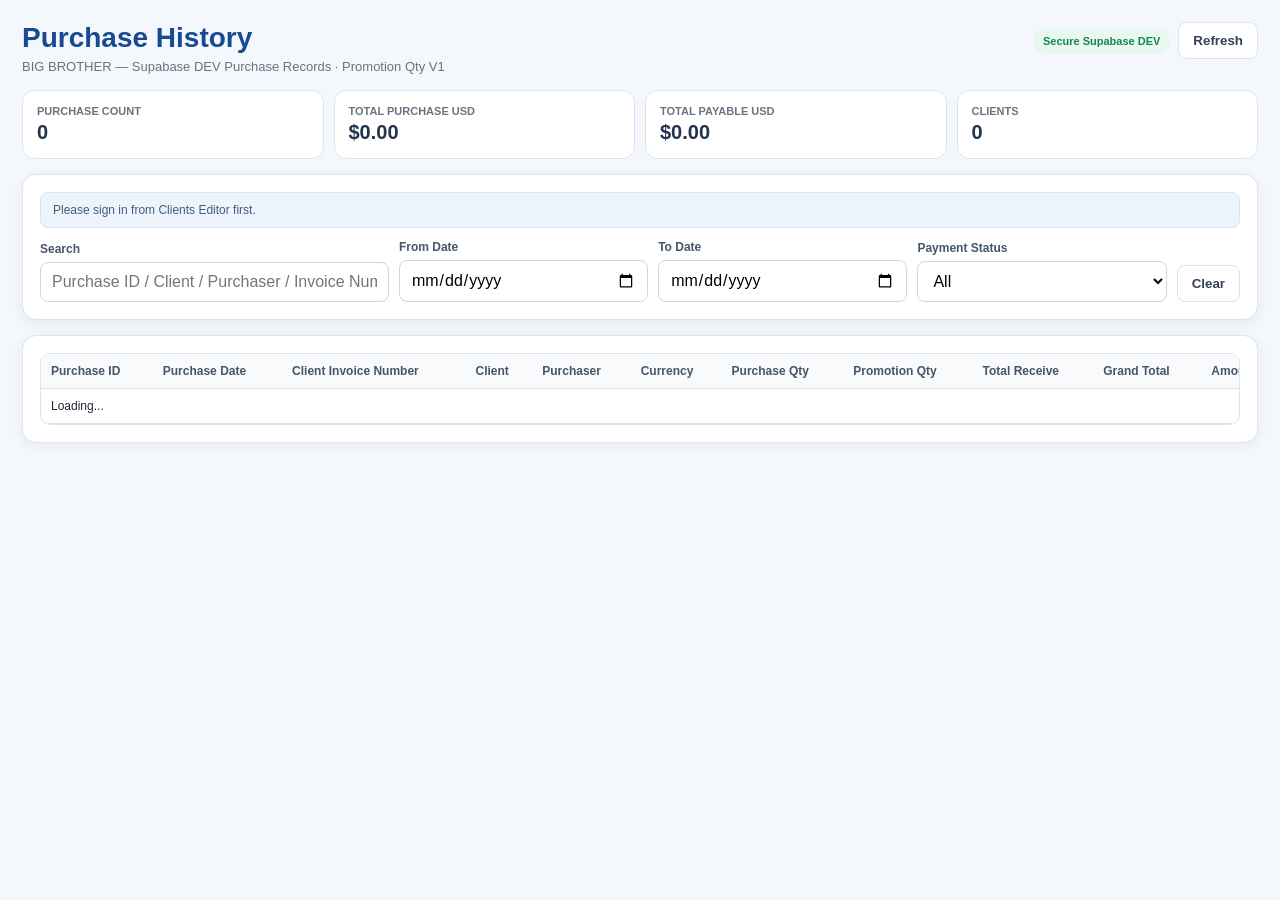
==== commit 34993e29: "Update index.html" ====
--- a/index.html
+++ b/index.html
@@ -1,42 +1,2963 @@
 <!doctype html>
 <html lang="en">
+
 <head>
+
 <meta charset="utf-8">
-<meta name="viewport" content="width=device-width,initial-scale=1">
-<title>BIG BROTHER — Purchase History Supabase DEV</title>
+
+<meta
+  name="viewport"
+  content="width=device-width,initial-scale=1"
+>
+
+<title>
+  BIG BROTHER — Purchase History
+</title>
+
+
 <style>
-*{box-sizing:border-box}body{margin:0;background:#f4f7fb;color:#1f2937;font-family:Inter,Arial,sans-serif}:root{--blue:#174a91;--line:#dce4ee;--muted:#6b7280;--green:#157a51;--red:#b42318}.page{max-width:1550px;margin:auto;padding:22px}.top{display:flex;justify-content:space-between;align-items:flex-start;gap:16px;margin-bottom:16px}h1{margin:0;color:var(--blue);font-size:28px}.sub{font-size:13px;color:var(--muted);margin-top:5px}.card{background:#fff;border:1px solid var(--line);border-radius:14px;box-shadow:0 3px 14px #173a6610;padding:17px;margin-bottom:15px}.filters{display:grid;grid-template-columns:1.2fr 1fr 1fr 1fr auto;gap:10px;align-items:end}label{display:block;font-size:12px;font-weight:800;color:#475569;margin-bottom:6px}input,select{width:100%;border:1px solid #cbd5e1;border-radius:8px;padding:10px 11px;font:inherit;background:#fff}button{cursor:pointer;font-weight:800;border-radius:8px;padding:10px 14px}.primary{border:0;background:var(--blue);color:#fff}.secondary{border:1px solid var(--line);background:#fff;color:#334155}.status{background:#eef4fb;border:1px solid #d9e5f3;color:#405d7d;padding:10px 12px;border-radius:8px;font-size:12px;margin-bottom:12px}.status.success{background:#eef9f3;border-color:#c9ead9;color:#176c4a}.tablewrap{overflow:auto;border:1px solid var(--line);border-radius:10px}table{width:100%;border-collapse:collapse;min-width:1250px}th,td{padding:10px;border-bottom:1px solid var(--line);font-size:12px;text-align:left;white-space:nowrap}th{background:#f8fafc;color:#475569;position:sticky;top:0}.badge{display:inline-block;padding:5px 8px;border-radius:999px;font-size:11px;font-weight:800}.paid{background:#e9f8f0;color:#176c4a}.partial{background:#fff7e6;color:#8a5a00}.unpaid{background:#fff0f0;color:#a62f2f}.done{background:#eef4fb;color:#174a91}.summary{display:grid;grid-template-columns:repeat(4,minmax(0,1fr));gap:10px;margin-bottom:15px}.stat{background:#fff;border:1px solid var(--line);border-radius:12px;padding:14px}.stat .k{font-size:11px;color:var(--muted);font-weight:800;text-transform:uppercase}.stat .v{font-size:20px;font-weight:900;color:#22354d;margin-top:4px}.modal{position:fixed;inset:0;background:#0008;display:none;align-items:center;justify-content:center;padding:20px;z-index:50}.modal.show{display:flex}.modalbox{background:#fff;border-radius:14px;max-width:1180px;width:100%;max-height:90vh;overflow:auto;padding:18px}.modalhead{display:flex;justify-content:space-between;gap:10px;align-items:center;margin-bottom:12px}.close{border:1px solid var(--line);background:#fff}.detailgrid{display:grid;grid-template-columns:repeat(4,minmax(0,1fr));gap:10px;margin-bottom:14px}.detail{border:1px solid var(--line);border-radius:9px;padding:10px}.detail .k{font-size:10px;color:var(--muted);font-weight:800;text-transform:uppercase}.detail .v{margin-top:4px;font-weight:800}.invoice-sheet{background:#fff;border:1px solid #d9e2ec;border-radius:8px;padding:28px;color:#18212f}.invoice-brand{text-align:center;margin-bottom:12px}.invoice-brand .name{font-size:30px;font-weight:900;color:#174a91;letter-spacing:.4px}.invoice-brand .tag{font-size:12px;color:#5f6f82;margin-top:2px}.invoice-rule{height:3px;background:#174a91;margin:16px 0 18px}.invoice-title{text-align:center;font-size:24px;font-weight:900;color:#174a91;margin:0 0 22px}.invoice-meta{display:grid;grid-template-columns:1.3fr .9fr;gap:20px;margin-bottom:18px}.invoice-box{border:1px solid #e1e8f0;border-radius:8px;padding:13px}.invoice-line{display:grid;grid-template-columns:130px 1fr;gap:8px;padding:3px 0;font-size:12px}.invoice-line .k{font-weight:800;color:#475569}.invoice-table{width:100%;border-collapse:collapse;min-width:0}.invoice-table th{background:#174a91;color:#fff;position:static}.invoice-table th,.invoice-table td{border:1px solid #d8e1eb;padding:8px;font-size:12px;white-space:normal}.invoice-summary{width:min(430px,100%);margin-left:auto;border-left:1px solid #d8e1eb;border-right:1px solid #d8e1eb}.invoice-summary .row{display:flex;justify-content:space-between;border-bottom:1px solid #d8e1eb;padding:9px 12px;font-size:12px}.invoice-summary .row.total{font-size:16px;font-weight:900;background:#eaf2fb;color:#174a91}.invoice-note{margin-top:18px;border:1px solid #e1e8f0;border-radius:8px;padding:12px}.invoice-sign{display:grid;grid-template-columns:1fr 1fr;gap:70px;margin-top:48px}.invoice-sign .sig{text-align:center;font-size:12px}.invoice-sign .line{border-top:1px solid #5b6878;margin:44px auto 8px;max-width:180px}.print-btn{border:0;background:#174a91;color:#fff}.pill{display:inline-block;padding:7px 10px;border-radius:999px;background:#e8f7ef;color:#168652;font-weight:900;font-size:11px}@media print{body *{visibility:hidden!important}#modal,#modal *{visibility:visible!important}#modal{position:absolute!important;inset:0!important;background:#fff!important;padding:0!important;display:block!important}.modalbox{max-width:none!important;width:100%!important;max-height:none!important;overflow:visible!important;box-shadow:none!important;border-radius:0!important}.modalhead{display:none!important}.invoice-sheet{border:0!important;border-radius:0!important}}@media(max-width:1000px){.filters,.summary,.detailgrid{grid-template-columns:1fr 1fr}}@media(max-width:600px){.filters,.summary,.detailgrid,.invoice-meta{grid-template-columns:1fr}.page{padding:12px}}
+
+*{
+  box-sizing:border-box;
+}
+
+:root{
+  --blue:#174a91;
+  --line:#dce4ee;
+  --muted:#6b7280;
+  --green:#157a51;
+  --red:#b42318;
+  --orange:#a85b12;
+}
+
+html,
+body{
+  margin:0;
+  min-height:100%;
+}
+
+body{
+  background:#f4f7fb;
+  color:#1f2937;
+  font-family:Inter,Arial,sans-serif;
+}
+
+.page{
+  max-width:1650px;
+  margin:auto;
+  padding:22px;
+}
+
+.top{
+  display:flex;
+  justify-content:space-between;
+  align-items:flex-start;
+  gap:16px;
+  margin-bottom:16px;
+}
+
+h1{
+  margin:0;
+  color:var(--blue);
+  font-size:28px;
+}
+
+.sub{
+  font-size:13px;
+  color:var(--muted);
+  margin-top:5px;
+}
+
+.card{
+  background:#fff;
+  border:1px solid var(--line);
+  border-radius:14px;
+  box-shadow:0 3px 14px #173a6610;
+  padding:17px;
+  margin-bottom:15px;
+}
+
+.filters{
+  display:grid;
+  grid-template-columns:1.4fr 1fr 1fr 1fr auto;
+  gap:10px;
+  align-items:end;
+}
+
+label{
+  display:block;
+  font-size:12px;
+  font-weight:800;
+  color:#475569;
+  margin-bottom:6px;
+}
+
+input,
+select{
+  width:100%;
+  border:1px solid #cbd5e1;
+  border-radius:8px;
+  padding:10px 11px;
+  font:inherit;
+  background:#fff;
+}
+
+button{
+  cursor:pointer;
+  font-weight:800;
+  border-radius:8px;
+  padding:10px 14px;
+}
+
+.primary{
+  border:0;
+  background:var(--blue);
+  color:#fff;
+}
+
+.secondary{
+  border:1px solid var(--line);
+  background:#fff;
+  color:#334155;
+}
+
+.status{
+  background:#eef4fb;
+  border:1px solid #d9e5f3;
+  color:#405d7d;
+  padding:10px 12px;
+  border-radius:8px;
+  font-size:12px;
+  margin-bottom:12px;
+}
+
+.status.success{
+  background:#eef9f3;
+  border-color:#c9ead9;
+  color:#176c4a;
+}
+
+.tablewrap{
+  overflow:auto;
+  border:1px solid var(--line);
+  border-radius:10px;
+}
+
+table{
+  width:100%;
+  border-collapse:collapse;
+  min-width:1650px;
+}
+
+th,
+td{
+  padding:10px;
+  border-bottom:1px solid var(--line);
+  font-size:12px;
+  text-align:left;
+  white-space:nowrap;
+}
+
+th{
+  background:#f8fafc;
+  color:#475569;
+  position:sticky;
+  top:0;
+  z-index:1;
+}
+
+.badge{
+  display:inline-block;
+  padding:5px 8px;
+  border-radius:999px;
+  font-size:11px;
+  font-weight:800;
+}
+
+.paid{
+  background:#e9f8f0;
+  color:#176c4a;
+}
+
+.partial{
+  background:#fff7e6;
+  color:#8a5a00;
+}
+
+.unpaid{
+  background:#fff0f0;
+  color:#a62f2f;
+}
+
+.done{
+  background:#eef4fb;
+  color:#174a91;
+}
+
+.promo{
+  background:#e9f8f0;
+  color:#176c4a;
+}
+
+.summary{
+  display:grid;
+  grid-template-columns:repeat(4,minmax(0,1fr));
+  gap:10px;
+  margin-bottom:15px;
+}
+
+.stat{
+  background:#fff;
+  border:1px solid var(--line);
+  border-radius:12px;
+  padding:14px;
+}
+
+.stat .k{
+  font-size:11px;
+  color:var(--muted);
+  font-weight:800;
+  text-transform:uppercase;
+}
+
+.stat .v{
+  font-size:20px;
+  font-weight:900;
+  color:#22354d;
+  margin-top:4px;
+}
+
+.pill{
+  display:inline-block;
+  padding:7px 10px;
+  border-radius:999px;
+  background:#e8f7ef;
+  color:#168652;
+  font-weight:900;
+  font-size:11px;
+}
+
+
+/* ============================================================
+   MODAL
+   ============================================================ */
+
+.modal{
+  position:fixed;
+  inset:0;
+  background:#0008;
+  display:none;
+  align-items:center;
+  justify-content:center;
+  padding:20px;
+  z-index:50;
+}
+
+.modal.show{
+  display:flex;
+}
+
+.modalbox{
+  background:#fff;
+  border-radius:14px;
+  max-width:1350px;
+  width:100%;
+  max-height:90vh;
+  overflow:auto;
+  padding:18px;
+}
+
+.modalhead{
+  display:flex;
+  justify-content:space-between;
+  gap:10px;
+  align-items:center;
+  margin-bottom:12px;
+}
+
+.close{
+  border:1px solid var(--line);
+  background:#fff;
+}
+
+.print-btn{
+  border:0;
+  background:#174a91;
+  color:#fff;
+}
+
+
+/* ============================================================
+   PURCHASE DOCUMENT
+   ============================================================ */
+
+.invoice-sheet{
+  background:#fff;
+  border:1px solid #d9e2ec;
+  border-radius:8px;
+  padding:28px;
+  color:#18212f;
+}
+
+.invoice-brand{
+  text-align:center;
+  margin-bottom:12px;
+}
+
+.invoice-brand .name{
+  font-size:30px;
+  font-weight:900;
+  color:#174a91;
+  letter-spacing:.4px;
+}
+
+.invoice-brand .tag{
+  font-size:12px;
+  color:#5f6f82;
+  margin-top:2px;
+}
+
+.invoice-rule{
+  height:3px;
+  background:#174a91;
+  margin:16px 0 18px;
+}
+
+.invoice-title{
+  text-align:center;
+  font-size:24px;
+  font-weight:900;
+  color:#174a91;
+  margin:0 0 22px;
+}
+
+.invoice-meta{
+  display:grid;
+  grid-template-columns:1.3fr .9fr;
+  gap:20px;
+  margin-bottom:18px;
+}
+
+.invoice-box{
+  border:1px solid #e1e8f0;
+  border-radius:8px;
+  padding:13px;
+}
+
+.invoice-line{
+  display:grid;
+  grid-template-columns:130px 1fr;
+  gap:8px;
+  padding:3px 0;
+  font-size:12px;
+}
+
+.invoice-line .k{
+  font-weight:800;
+  color:#475569;
+}
+
+
+/* ============================================================
+   QTY SUMMARY
+   ============================================================ */
+
+.qty-summary{
+  display:grid;
+  grid-template-columns:repeat(3,minmax(0,1fr));
+  gap:10px;
+  margin:0 0 18px;
+}
+
+.qty-box{
+  border:1px solid #dce4ee;
+  background:#f8fafc;
+  border-radius:9px;
+  padding:11px 12px;
+}
+
+.qty-box small{
+  display:block;
+  color:#6b7280;
+  font-size:9px;
+  font-weight:900;
+  text-transform:uppercase;
+}
+
+.qty-box strong{
+  display:block;
+  margin-top:4px;
+  color:#174a91;
+  font-size:17px;
+}
+
+.qty-box.promotion strong{
+  color:#157a51;
+}
+
+
+/* ============================================================
+   PURCHASE DETAIL TABLE
+   ============================================================ */
+
+.invoice-table-wrap{
+  overflow:auto;
+}
+
+.invoice-table{
+  width:100%;
+  border-collapse:collapse;
+  min-width:1080px;
+}
+
+.invoice-table th{
+  background:#174a91;
+  color:#fff;
+  position:static;
+}
+
+.invoice-table th,
+.invoice-table td{
+  border:1px solid #d8e1eb;
+  padding:8px;
+  font-size:11px;
+  white-space:nowrap;
+}
+
+.invoice-table .effective-cost{
+  font-weight:900;
+  color:#157a51;
+}
+
+.invoice-table .promotion-qty{
+  font-weight:900;
+  color:#157a51;
+}
+
+.invoice-table .total-receive{
+  font-weight:900;
+  color:#174a91;
+}
+
+
+/* ============================================================
+   PURCHASE TOTALS
+   ============================================================ */
+
+.invoice-summary{
+  width:min(430px,100%);
+  margin-left:auto;
+  border-left:1px solid #d8e1eb;
+  border-right:1px solid #d8e1eb;
+}
+
+.invoice-summary .row{
+  display:flex;
+  justify-content:space-between;
+  border-bottom:1px solid #d8e1eb;
+  padding:9px 12px;
+  font-size:12px;
+}
+
+.invoice-summary .row.total{
+  font-size:16px;
+  font-weight:900;
+  background:#eaf2fb;
+  color:#174a91;
+}
+
+.invoice-note{
+  margin-top:18px;
+  border:1px solid #e1e8f0;
+  border-radius:8px;
+  padding:12px;
+}
+
+.invoice-sign{
+  display:grid;
+  grid-template-columns:1fr 1fr;
+  gap:70px;
+  margin-top:48px;
+}
+
+.invoice-sign .sig{
+  text-align:center;
+  font-size:12px;
+}
+
+.invoice-sign .line{
+  border-top:1px solid #5b6878;
+  margin:44px auto 8px;
+  max-width:180px;
+}
+
+
+/* ============================================================
+   PRINT
+   ============================================================ */
+
+@media print{
+
+  body *{
+    visibility:hidden!important;
+  }
+
+  #modal,
+  #modal *{
+    visibility:visible!important;
+  }
+
+  #modal{
+    position:absolute!important;
+    inset:0!important;
+    background:#fff!important;
+    padding:0!important;
+    display:block!important;
+  }
+
+  .modalbox{
+    max-width:none!important;
+    width:100%!important;
+    max-height:none!important;
+    overflow:visible!important;
+    box-shadow:none!important;
+    border-radius:0!important;
+    padding:0!important;
+  }
+
+  .modalhead{
+    display:none!important;
+  }
+
+  .invoice-sheet{
+    border:0!important;
+    border-radius:0!important;
+  }
+
+  .invoice-table-wrap{
+    overflow:visible!important;
+  }
+
+}
+
+
+/* ============================================================
+   RESPONSIVE
+   ============================================================ */
+
+@media(max-width:1000px){
+
+  .filters,
+  .summary{
+    grid-template-columns:1fr 1fr;
+  }
+
+  .invoice-meta{
+    grid-template-columns:1fr;
+  }
+
+}
+
+@media(max-width:700px){
+
+  .qty-summary{
+    grid-template-columns:1fr;
+  }
+
+}
+
+@media(max-width:600px){
+
+  .filters,
+  .summary{
+    grid-template-columns:1fr;
+  }
+
+  .page{
+    padding:12px;
+  }
+
+  .top{
+    display:block;
+  }
+
+  .top>div:last-child{
+    margin-top:10px;
+  }
+
+}
+
 </style>
+
 </head>
+
+
 <body>
+
+
 <div class="page">
-  <div class="top"><div><h1>Purchase History</h1><div class="sub">BIG BROTHER — Supabase DEV Purchase Records</div></div><div style="display:flex;gap:8px;align-items:center"><span class="pill">Secure Supabase DEV</span><button class="secondary" id="refreshBtn">Refresh</button></div></div>
-  <div class="summary"><div class="stat"><div class="k">Purchase Count</div><div class="v" id="countStat">0</div></div><div class="stat"><div class="k">Total Purchase USD</div><div class="v" id="usdStat">$0.00</div></div><div class="stat"><div class="k">Total Payable USD</div><div class="v" id="payableStat">$0.00</div></div><div class="stat"><div class="k">Clients</div><div class="v" id="clientStat">0</div></div></div>
-  <div class="card"><div id="status" class="status">Connecting to Supabase...</div><div class="filters"><div><label>Search</label><input id="search" placeholder="Purchase ID / Client / Purchaser / Invoice Number"></div><div><label>From Date</label><input id="fromDate" type="date"></div><div><label>To Date</label><input id="toDate" type="date"></div><div><label>Payment Status</label><select id="paymentStatus"><option value="">All</option><option>Paid</option><option>Partially Paid</option><option>Unpaid</option></select></div><button class="secondary" id="clearBtn">Clear</button></div></div>
-  <div class="card"><div class="tablewrap"><table><thead><tr><th>Purchase ID</th><th>Purchase Date</th><th>Client Invoice Number</th><th>Client</th><th>Purchaser</th><th>Currency</th><th>Grand Total</th><th>Amount Paid</th><th>Payable</th><th>Payment Status</th><th>Status</th><th>Preview</th></tr></thead><tbody id="tbody"><tr><td colspan="12">Loading...</td></tr></tbody></table></div></div>
+
+
+  <div class="top">
+
+    <div>
+
+      <h1>
+        Purchase History
+      </h1>
+
+      <div class="sub">
+        BIG BROTHER — Supabase DEV Purchase Records · Promotion Qty V1
+      </div>
+
+    </div>
+
+
+    <div
+      style="
+        display:flex;
+        gap:8px;
+        align-items:center
+      "
+    >
+
+      <span class="pill">
+        Secure Supabase DEV
+      </span>
+
+      <button
+        class="secondary"
+        id="refreshBtn"
+      >
+        Refresh
+      </button>
+
+    </div>
+
+  </div>
+
+
+
+  <div class="summary">
+
+
+    <div class="stat">
+
+      <div class="k">
+        Purchase Count
+      </div>
+
+      <div
+        class="v"
+        id="countStat"
+      >
+        0
+      </div>
+
+    </div>
+
+
+    <div class="stat">
+
+      <div class="k">
+        Total Purchase USD
+      </div>
+
+      <div
+        class="v"
+        id="usdStat"
+      >
+        $0.00
+      </div>
+
+    </div>
+
+
+    <div class="stat">
+
+      <div class="k">
+        Total Payable USD
+      </div>
+
+      <div
+        class="v"
+        id="payableStat"
+      >
+        $0.00
+      </div>
+
+    </div>
+
+
+    <div class="stat">
+
+      <div class="k">
+        Clients
+      </div>
+
+      <div
+        class="v"
+        id="clientStat"
+      >
+        0
+      </div>
+
+    </div>
+
+
+  </div>
+
+
+
+  <div class="card">
+
+
+    <div
+      id="status"
+      class="status"
+    >
+      Connecting to Supabase...
+    </div>
+
+
+    <div class="filters">
+
+
+      <div>
+
+        <label>
+          Search
+        </label>
+
+        <input
+          id="search"
+          placeholder="Purchase ID / Client / Purchaser / Invoice Number"
+        >
+
+      </div>
+
+
+      <div>
+
+        <label>
+          From Date
+        </label>
+
+        <input
+          id="fromDate"
+          type="date"
+        >
+
+      </div>
+
+
+      <div>
+
+        <label>
+          To Date
+        </label>
+
+        <input
+          id="toDate"
+          type="date"
+        >
+
+      </div>
+
+
+      <div>
+
+        <label>
+          Payment Status
+        </label>
+
+        <select id="paymentStatus">
+
+          <option value="">
+            All
+          </option>
+
+          <option>
+            Paid
+          </option>
+
+          <option>
+            Partially Paid
+          </option>
+
+          <option>
+            Unpaid
+          </option>
+
+        </select>
+
+      </div>
+
+
+      <button
+        class="secondary"
+        id="clearBtn"
+      >
+        Clear
+      </button>
+
+
+    </div>
+
+
+  </div>
+
+
+
+  <div class="card">
+
+
+    <div class="tablewrap">
+
+
+      <table>
+
+
+        <thead>
+
+          <tr>
+
+            <th>
+              Purchase ID
+            </th>
+
+            <th>
+              Purchase Date
+            </th>
+
+            <th>
+              Client Invoice Number
+            </th>
+
+            <th>
+              Client
+            </th>
+
+            <th>
+              Purchaser
+            </th>
+
+            <th>
+              Currency
+            </th>
+
+            <th>
+              Purchase Qty
+            </th>
+
+            <th>
+              Promotion Qty
+            </th>
+
+            <th>
+              Total Receive
+            </th>
+
+            <th>
+              Grand Total
+            </th>
+
+            <th>
+              Amount Paid
+            </th>
+
+            <th>
+              Payable
+            </th>
+
+            <th>
+              Payment Status
+            </th>
+
+            <th>
+              Status
+            </th>
+
+            <th>
+              Preview
+            </th>
+
+          </tr>
+
+        </thead>
+
+
+        <tbody id="tbody">
+
+          <tr>
+
+            <td colspan="15">
+              Loading...
+            </td>
+
+          </tr>
+
+        </tbody>
+
+
+      </table>
+
+
+    </div>
+
+
+  </div>
+
+
 </div>
-<div class="modal" id="modal"><div class="modalbox"><div class="modalhead"><div><h2 style="margin:0;color:#174a91">Purchase Detail</h2><div class="sub" id="modalSub"></div></div><div style="display:flex;gap:8px"><button class="print-btn" id="printBtn">Print</button><button class="close" id="closeBtn">Close</button></div></div><div id="detailContent"></div></div></div>
+
+
+
+<!-- ============================================================
+     PURCHASE DETAIL MODAL
+     ============================================================ -->
+
+<div
+  class="modal"
+  id="modal"
+>
+
+  <div class="modalbox">
+
+
+    <div class="modalhead">
+
+
+      <div>
+
+        <h2
+          style="
+            margin:0;
+            color:#174a91
+          "
+        >
+          Purchase Detail
+        </h2>
+
+        <div
+          class="sub"
+          id="modalSub"
+        ></div>
+
+      </div>
+
+
+      <div
+        style="
+          display:flex;
+          gap:8px
+        "
+      >
+
+        <button
+          class="print-btn"
+          id="printBtn"
+        >
+          Print
+        </button>
+
+        <button
+          class="close"
+          id="closeBtn"
+        >
+          Close
+        </button>
+
+      </div>
+
+
+    </div>
+
+
+    <div id="detailContent"></div>
+
+
+  </div>
+
+</div>
+
+
+
 <script>
+
 'use strict';
-const URL='https://sjfhlaclgmkwwofzstok.supabase.co';
-const KEY='sb_publishable_w762jR65CWwlO30fKQsYOw_6L9grx8S';
-const SESSION_KEY='BB_SUPABASE_DEV_SESSION_V1';
-let session=null,purchases=[],allPurchaseItems=[],lastRevision='';
-const $=id=>document.getElementById(id),num=v=>Number.isFinite(Number(v))?Number(v):0,esc=v=>String(v??'').replace(/[&<>"']/g,c=>({'&':'&amp;','<':'&lt;','>':'&gt;','"':'&quot;',"'":'&#039;'}[c]));
-function money(v,c='USD'){const n=num(v);return String(c).toUpperCase()==='KHR'?n.toLocaleString('en-US',{maximumFractionDigits:0})+' ៛':'$'+n.toLocaleString('en-US',{minimumFractionDigits:2,maximumFractionDigits:2})}
-function fmtDate(v){if(!v)return'';const m=String(v).match(/^(\d{4})-(\d{2})-(\d{2})/);if(!m)return String(v);const mon=['Jan','Feb','Mar','Apr','May','Jun','Jul','Aug','Sep','Oct','Nov','Dec'];return m[3]+'-'+mon[Number(m[2])-1]+'-'+m[1]}
-function setStatus(t,ok=false){$('status').textContent=t;$('status').className='status'+(ok?' success':'')}
-function readSession(){try{return JSON.parse(localStorage.getItem(SESSION_KEY)||'null')}catch(e){return null}}
-function saveSession(s){session=s;if(!s)localStorage.removeItem(SESSION_KEY);else{if(!s.expires_at&&s.expires_in)s.expires_at=Math.floor(Date.now()/1000)+Number(s.expires_in);localStorage.setItem(SESSION_KEY,JSON.stringify(s))}}
-async function parse(r){const t=await r.text();let d={};try{d=t?JSON.parse(t):{}}catch(e){d={message:t}}if(!r.ok)throw new Error(d.message||d.error_description||d.error||'Request failed');return d}
-async function refreshSession(){session=readSession();if(!session?.refresh_token)throw new Error('Please sign in from Clients Editor first.');const r=await fetch(URL+'/auth/v1/token?grant_type=refresh_token',{method:'POST',headers:{apikey:KEY,'Content-Type':'application/json'},body:JSON.stringify({refresh_token:session.refresh_token})});saveSession(await parse(r))}
-async function ensure(){session=readSession();if(!session?.access_token)throw new Error('Please sign in from Clients Editor first.');if(session.expires_at&&session.expires_at<Math.floor(Date.now()/1000)+30)await refreshSession()}
-async function rpc(fn,args={}){await ensure();const r=await fetch(URL+'/rest/v1/rpc/'+fn,{method:'POST',headers:{apikey:KEY,Authorization:'Bearer '+session.access_token,'Content-Type':'application/json'},body:JSON.stringify(args),cache:'no-store'});return parse(r)}
-async function loadPurchases(){setStatus('Loading Purchase History from Supabase...');try{const d=await rpc('bb_purchase_history_bundle');lastRevision=d.revision||'';purchases=d.purchases||[];allPurchaseItems=d.items||[];render();setStatus(purchases.length+' Purchase record(s) loaded.',true)}catch(e){setStatus(e.message)}}
-function filtered(){const q=$('search').value.trim().toLowerCase(),f=$('fromDate').value,t=$('toDate').value,s=$('paymentStatus').value;return purchases.filter(p=>{const hay=[p.purchaseId,p.clientInvoiceNumber,p.clientName,p.clientCode,p.purchaserName].join(' ').toLowerCase();return(!q||hay.includes(q))&&(!f||p.purchaseDate>=f)&&(!t||p.purchaseDate<=t)&&(!s||p.paymentStatus===s)})}
-function render(){const rows=filtered();$('tbody').innerHTML=rows.length?rows.map(p=>`<tr><td><strong>${esc(p.purchaseId)}</strong></td><td>${esc(fmtDate(p.purchaseDate))}</td><td>${esc(p.clientInvoiceNumber||'—')}</td><td>${esc(p.clientName||'—')}</td><td>${esc(p.purchaserName||'—')}</td><td>${esc(p.currency||'USD')}</td><td>${money(p.grandTotal,p.currency)}</td><td>${money(p.amountPaid,p.currency)}</td><td>${money(p.payable,p.currency)}</td><td><span class="badge ${p.paymentStatus==='Paid'?'paid':p.paymentStatus==='Partially Paid'?'partial':'unpaid'}">${esc(p.paymentStatus||'')}</span></td><td><span class="badge done">${esc(p.status||'')}</span></td><td><button class="secondary preview" data-id="${esc(p.purchaseId)}">Preview</button></td></tr>`).join(''):'<tr><td colspan="12">No Purchase records found.</td></tr>';const usd=rows.filter(p=>String(p.currency).toUpperCase()==='USD').reduce((s,p)=>s+num(p.grandTotal),0),pay=rows.filter(p=>String(p.currency).toUpperCase()==='USD').reduce((s,p)=>s+num(p.payable),0);$('countStat').textContent=rows.length;$('usdStat').textContent=money(usd,'USD');$('payableStat').textContent=money(pay,'USD');$('clientStat').textContent=new Set(rows.map(p=>p.clientId)).size}
-function clearFilters(){$('search').value='';$('fromDate').value='';$('toDate').value='';$('paymentStatus').value='';render()}
-async function preview(id){try{const d=await rpc('bb_purchase_detail',{p_purchase_id:id}),p=d.purchase,items=d.items||[];$('modalSub').textContent=p.clientName+' • '+(p.clientInvoiceNumber||p.purchaseId);$('detailContent').innerHTML=`<div class="invoice-sheet"><div class="invoice-brand"><div class="name">BIG BROTHER</div><div class="tag">Purchase Record</div></div><div class="invoice-rule"></div><div class="invoice-title">PURCHASE</div><div class="invoice-meta"><div class="invoice-box"><div class="invoice-line"><div class="k">Client</div><div>${esc(p.clientName||'')}</div></div><div class="invoice-line"><div class="k">Client Code</div><div>${esc(p.clientCode||'')}</div></div><div class="invoice-line"><div class="k">Client Invoice</div><div>${esc(p.clientInvoiceNumber||'')}</div></div><div class="invoice-line"><div class="k">Purchaser</div><div>${esc(p.purchaserName||'')}</div></div></div><div class="invoice-box"><div class="invoice-line"><div class="k">Purchase ID</div><div>${esc(p.purchaseId)}</div></div><div class="invoice-line"><div class="k">Purchase Date</div><div>${esc(fmtDate(p.purchaseDate))}</div></div><div class="invoice-line"><div class="k">Currency</div><div>${esc(p.currency)}</div></div><div class="invoice-line"><div class="k">Payment Term</div><div>${esc(p.paymentTerm||'')}</div></div></div></div><table class="invoice-table"><thead><tr><th>No.</th><th>Product</th><th>Code</th><th>Qty</th><th>Unit</th><th>Unit Price</th><th>Amount</th></tr></thead><tbody>${items.map(x=>`<tr><td>${esc(x.lineNo)}</td><td>${esc(x.productName)}</td><td>${esc(x.productCode)}</td><td>${num(x.qty)}</td><td>${esc(x.unit||'')}</td><td>${money(x.unitPrice,p.currency)}</td><td>${money(x.amount,p.currency)}</td></tr>`).join('')}</tbody></table><div class="invoice-summary"><div class="row"><span>Subtotal</span><strong>${money(p.subtotal,p.currency)}</strong></div><div class="row"><span>Discount</span><strong>${money(p.discount,p.currency)}</strong></div><div class="row total"><span>Grand Total</span><strong>${money(p.grandTotal,p.currency)}</strong></div><div class="row"><span>Amount Paid</span><strong>${money(p.amountPaid,p.currency)}</strong></div><div class="row"><span>Payable</span><strong>${money(p.payable,p.currency)}</strong></div><div class="row"><span>Payment Status</span><strong>${esc(p.paymentStatus||'')}</strong></div></div>${p.note?`<div class="invoice-note"><strong>Note:</strong> ${esc(p.note)}</div>`:''}<div class="invoice-sign"><div class="sig"><div class="line"></div>Prepared By</div><div class="sig"><div class="line"></div>Approved By</div></div>`;$('modal').classList.add('show')}catch(e){alert(e.message)}}
-$('refreshBtn').addEventListener('click',loadPurchases);$('clearBtn').addEventListener('click',clearFilters);['search'].forEach(id=>$(id).addEventListener('input',render));['fromDate','toDate','paymentStatus'].forEach(id=>$(id).addEventListener('change',render));$('tbody').addEventListener('click',e=>{const b=e.target.closest('.preview');if(b)preview(b.dataset.id)});$('closeBtn').addEventListener('click',()=>$('modal').classList.remove('show'));$('printBtn').addEventListener('click',()=>window.print());$('modal').addEventListener('click',e=>{if(e.target===$('modal'))$('modal').classList.remove('show')});loadPurchases();setInterval(async()=>{try{const d=await rpc('bb_purchase_history_bundle');if(lastRevision&&d.revision!==lastRevision){purchases=d.purchases||[];allPurchaseItems=d.items||[];lastRevision=d.revision||'';render();setStatus('Updated automatically',true)}}catch(e){}},20000);
+
+
+
+/* ============================================================
+   CONFIG
+   ============================================================ */
+
+const URL=
+  'https://sjfhlaclgmkwwofzstok.supabase.co';
+
+
+const KEY=
+  'sb_publishable_w762jR65CWwlO30fKQsYOw_6L9grx8S';
+
+
+const SESSION_KEY=
+  'BB_SUPABASE_DEV_SESSION_V1';
+
+
+
+let session=null;
+
+let purchases=[];
+
+let allPurchaseItems=[];
+
+let lastRevision='';
+
+
+
+const $=
+  id=>
+    document.getElementById(
+      id
+    );
+
+
+
+const num=
+  value=>
+    Number.isFinite(
+      Number(
+        value
+      )
+    )
+      ?
+      Number(
+        value
+      )
+      :
+      0;
+
+
+
+const esc=
+  value=>
+    String(
+      value ?? ''
+    )
+    .replace(
+      /[&<>"']/g,
+      character=>(
+        {
+          '&':'&amp;',
+          '<':'&lt;',
+          '>':'&gt;',
+          '"':'&quot;',
+          "'":'&#039;'
+        }[
+          character
+        ]
+      )
+    );
+
+
+
+/* ============================================================
+   FORMAT
+   ============================================================ */
+
+function money(
+  value,
+  currency='USD'
+){
+
+  const amount=
+    num(
+      value
+    );
+
+
+  if(
+    String(
+      currency
+    )
+    .toUpperCase()
+    ===
+    'KHR'
+  ){
+
+    return(
+      amount.toLocaleString(
+        'en-US',
+        {
+          maximumFractionDigits:0
+        }
+      )
+      +
+      ' ៛'
+    );
+
+  }
+
+
+  return(
+    '$'
+    +
+    amount.toLocaleString(
+      'en-US',
+      {
+        minimumFractionDigits:2,
+        maximumFractionDigits:2
+      }
+    )
+  );
+
+}
+
+
+
+function unitCost(
+  value,
+  currency='USD'
+){
+
+  const amount=
+    num(
+      value
+    );
+
+
+  if(
+    String(
+      currency
+    )
+    .toUpperCase()
+    ===
+    'KHR'
+  ){
+
+    return(
+      amount.toLocaleString(
+        'en-US',
+        {
+          minimumFractionDigits:0,
+          maximumFractionDigits:4
+        }
+      )
+      +
+      ' ៛'
+    );
+
+  }
+
+
+  return(
+    '$'
+    +
+    amount.toLocaleString(
+      'en-US',
+      {
+        minimumFractionDigits:2,
+        maximumFractionDigits:6
+      }
+    )
+  );
+
+}
+
+
+
+function qty(
+  value
+){
+
+  return num(
+    value
+  )
+  .toLocaleString(
+    'en-US',
+    {
+      minimumFractionDigits:0,
+      maximumFractionDigits:2
+    }
+  );
+
+}
+
+
+
+function fmtDate(
+  value
+){
+
+  if(
+    !value
+  ){
+
+    return '';
+
+  }
+
+
+  const match=
+    String(
+      value
+    )
+    .match(
+      /^(\d{4})-(\d{2})-(\d{2})/
+    );
+
+
+  if(
+    !match
+  ){
+
+    return String(
+      value
+    );
+
+  }
+
+
+  const months=[
+    'Jan',
+    'Feb',
+    'Mar',
+    'Apr',
+    'May',
+    'Jun',
+    'Jul',
+    'Aug',
+    'Sep',
+    'Oct',
+    'Nov',
+    'Dec'
+  ];
+
+
+  return(
+    match[3]
+    +
+    '-'
+    +
+    months[
+      Number(
+        match[2]
+      )
+      -
+      1
+    ]
+    +
+    '-'
+    +
+    match[1]
+  );
+
+}
+
+
+
+function setStatus(
+  text,
+  ok=false
+){
+
+  $('status').textContent=
+    text;
+
+
+  $('status').className=
+    'status'
+    +
+    (
+      ok
+        ?
+        ' success'
+        :
+        ''
+    );
+
+}
+
+
+
+/* ============================================================
+   SESSION
+   ============================================================ */
+
+function readSession(){
+
+  try{
+
+    return JSON.parse(
+      localStorage.getItem(
+        SESSION_KEY
+      )
+      ||
+      'null'
+    );
+
+  }catch(error){
+
+    return null;
+
+  }
+
+}
+
+
+
+function saveSession(
+  newSession
+){
+
+  session=
+    newSession;
+
+
+  if(
+    !newSession
+  ){
+
+    localStorage.removeItem(
+      SESSION_KEY
+    );
+
+    return;
+
+  }
+
+
+  if(
+    !newSession.expires_at
+    &&
+    newSession.expires_in
+  ){
+
+    newSession.expires_at=
+      Math.floor(
+        Date.now()/1000
+      )
+      +
+      Number(
+        newSession.expires_in
+      );
+
+  }
+
+
+  localStorage.setItem(
+    SESSION_KEY,
+    JSON.stringify(
+      newSession
+    )
+  );
+
+}
+
+
+
+async function parse(
+  response
+){
+
+  const text=
+    await response.text();
+
+
+  let data={};
+
+
+  try{
+
+    data=
+      text
+        ?
+        JSON.parse(
+          text
+        )
+        :
+        {};
+
+  }catch(error){
+
+    data={
+      message:text
+    };
+
+  }
+
+
+  if(
+    !response.ok
+  ){
+
+    throw new Error(
+      data.message
+      ||
+      data.error_description
+      ||
+      data.error
+      ||
+      'Request failed'
+    );
+
+  }
+
+
+  return data;
+
+}
+
+
+
+async function refreshSession(){
+
+  session=
+    readSession();
+
+
+  if(
+    !session?.refresh_token
+  ){
+
+    throw new Error(
+      'Please sign in from Clients Editor first.'
+    );
+
+  }
+
+
+  const response=
+    await fetch(
+
+      URL
+      +
+      '/auth/v1/token?grant_type=refresh_token',
+
+      {
+        method:'POST',
+
+        headers:{
+          apikey:KEY,
+          'Content-Type':'application/json'
+        },
+
+        body:
+          JSON.stringify(
+            {
+              refresh_token:
+                session.refresh_token
+            }
+          )
+      }
+
+    );
+
+
+  saveSession(
+    await parse(
+      response
+    )
+  );
+
+}
+
+
+
+async function ensure(){
+
+  session=
+    readSession();
+
+
+  if(
+    !session?.access_token
+  ){
+
+    throw new Error(
+      'Please sign in from Clients Editor first.'
+    );
+
+  }
+
+
+  if(
+    session.expires_at
+    &&
+    session.expires_at
+      <
+      Math.floor(
+        Date.now()/1000
+      )
+      +
+      30
+  ){
+
+    await refreshSession();
+
+  }
+
+}
+
+
+
+async function rpc(
+  functionName,
+  args={}
+){
+
+  await ensure();
+
+
+  const response=
+    await fetch(
+
+      URL
+      +
+      '/rest/v1/rpc/'
+      +
+      functionName,
+
+      {
+        method:'POST',
+
+        headers:{
+          apikey:KEY,
+          Authorization:
+            'Bearer '
+            +
+            session.access_token,
+          'Content-Type':
+            'application/json'
+        },
+
+        body:
+          JSON.stringify(
+            args
+          ),
+
+        cache:'no-store'
+      }
+
+    );
+
+
+  return parse(
+    response
+  );
+
+}
+
+
+
+/* ============================================================
+   ITEM HELPERS
+   ============================================================ */
+
+function itemsForPurchase(
+  purchaseId
+){
+
+  return allPurchaseItems.filter(
+    item=>
+      item.purchaseId
+      ===
+      purchaseId
+  );
+
+}
+
+
+
+function purchaseQtyOf(
+  item
+){
+
+  return num(
+    item.purchaseQty
+    ??
+    item.qty
+  );
+
+}
+
+
+
+function promotionQtyOf(
+  item
+){
+
+  return num(
+    item.promotionQty
+  );
+
+}
+
+
+
+function totalReceiveQtyOf(
+  item
+){
+
+  if(
+    item.totalReceiveQty
+    !==
+    undefined
+    &&
+    item.totalReceiveQty
+    !==
+    null
+  ){
+
+    return num(
+      item.totalReceiveQty
+    );
+
+  }
+
+
+  return(
+    purchaseQtyOf(
+      item
+    )
+    +
+    promotionQtyOf(
+      item
+    )
+  );
+
+}
+
+
+
+function effectiveUnitCostOf(
+  item
+){
+
+  if(
+    item.effectiveUnitCost
+    !==
+    undefined
+    &&
+    item.effectiveUnitCost
+    !==
+    null
+  ){
+
+    return num(
+      item.effectiveUnitCost
+    );
+
+  }
+
+
+  const totalQty=
+    totalReceiveQtyOf(
+      item
+    );
+
+
+  const inventoryCost=
+    num(
+      item.inventoryCostAmount
+      ??
+      item.amount
+  );
+
+
+  if(
+    totalQty
+    >
+    0
+  ){
+
+    return(
+      inventoryCost
+      /
+      totalQty
+    );
+
+  }
+
+
+  return num(
+    item.unitPrice
+  );
+
+}
+
+
+
+function purchaseQtyTotals(
+  purchaseId
+){
+
+  const lines=
+    itemsForPurchase(
+      purchaseId
+    );
+
+
+  return lines.reduce(
+    (
+      totals,
+      item
+    )=>{
+
+      totals.purchase+=
+        purchaseQtyOf(
+          item
+        );
+
+
+      totals.promotion+=
+        promotionQtyOf(
+          item
+        );
+
+
+      totals.receive+=
+        totalReceiveQtyOf(
+          item
+        );
+
+
+      return totals;
+
+    },
+    {
+      purchase:0,
+      promotion:0,
+      receive:0
+    }
+  );
+
+}
+
+
+
+/* ============================================================
+   LOAD
+   ============================================================ */
+
+async function loadPurchases(){
+
+  setStatus(
+    'Loading Purchase History from Supabase...'
+  );
+
+
+  try{
+
+
+    const data=
+      await rpc(
+        'bb_purchase_history_bundle'
+      );
+
+
+    lastRevision=
+      data.revision
+      ||
+      '';
+
+
+    purchases=
+      data.purchases
+      ||
+      [];
+
+
+    allPurchaseItems=
+      data.items
+      ||
+      [];
+
+
+    render();
+
+
+    setStatus(
+      purchases.length
+      +
+      ' Purchase record(s) loaded.',
+      true
+    );
+
+
+  }catch(error){
+
+
+    setStatus(
+      error.message
+    );
+
+
+  }
+
+}
+
+
+
+/* ============================================================
+   FILTER
+   ============================================================ */
+
+function filtered(){
+
+  const search=
+    $('search')
+      .value
+      .trim()
+      .toLowerCase();
+
+
+  const fromDate=
+    $('fromDate').value;
+
+
+  const toDate=
+    $('toDate').value;
+
+
+  const paymentStatus=
+    $('paymentStatus').value;
+
+
+  return purchases.filter(
+    purchase=>{
+
+
+      const searchText=[
+
+        purchase.purchaseId,
+
+        purchase.clientInvoiceNumber,
+
+        purchase.clientName,
+
+        purchase.clientCode,
+
+        purchase.purchaserName
+
+      ]
+      .join(
+        ' '
+      )
+      .toLowerCase();
+
+
+      return(
+
+        (
+          !search
+          ||
+          searchText.includes(
+            search
+          )
+        )
+
+        &&
+
+        (
+          !fromDate
+          ||
+          purchase.purchaseDate
+          >=
+          fromDate
+        )
+
+        &&
+
+        (
+          !toDate
+          ||
+          purchase.purchaseDate
+          <=
+          toDate
+        )
+
+        &&
+
+        (
+          !paymentStatus
+          ||
+          purchase.paymentStatus
+          ===
+          paymentStatus
+        )
+
+      );
+
+    }
+  );
+
+}
+
+
+
+/* ============================================================
+   MAIN TABLE
+   ============================================================ */
+
+function render(){
+
+  const rows=
+    filtered();
+
+
+  $('tbody').innerHTML=
+
+    rows.length
+
+      ?
+
+      rows
+        .map(
+          purchase=>{
+
+
+            const totals=
+              purchaseQtyTotals(
+                purchase.purchaseId
+              );
+
+
+            return`
+
+<tr>
+
+  <td>
+    <strong>
+      ${esc(purchase.purchaseId)}
+    </strong>
+  </td>
+
+  <td>
+    ${esc(fmtDate(purchase.purchaseDate))}
+  </td>
+
+  <td>
+    ${esc(purchase.clientInvoiceNumber||'—')}
+  </td>
+
+  <td>
+    ${esc(purchase.clientName||'—')}
+  </td>
+
+  <td>
+    ${esc(purchase.purchaserName||'—')}
+  </td>
+
+  <td>
+    ${esc(purchase.currency||'USD')}
+  </td>
+
+  <td>
+    <strong>
+      ${qty(totals.purchase)}
+    </strong>
+  </td>
+
+  <td>
+    ${
+      totals.promotion
+      >
+      0
+
+        ?
+
+        `<span class="badge promo">${qty(totals.promotion)}</span>`
+
+        :
+
+        qty(0)
+    }
+  </td>
+
+  <td>
+    <strong style="color:#174a91">
+      ${qty(totals.receive)}
+    </strong>
+  </td>
+
+  <td>
+    ${money(
+      purchase.grandTotal,
+      purchase.currency
+    )}
+  </td>
+
+  <td>
+    ${money(
+      purchase.amountPaid,
+      purchase.currency
+    )}
+  </td>
+
+  <td>
+    ${money(
+      purchase.payable,
+      purchase.currency
+    )}
+  </td>
+
+  <td>
+
+    <span
+      class="badge ${
+        purchase.paymentStatus
+        ===
+        'Paid'
+
+          ?
+
+          'paid'
+
+          :
+
+          purchase.paymentStatus
+          ===
+          'Partially Paid'
+
+            ?
+
+            'partial'
+
+            :
+
+            'unpaid'
+      }"
+    >
+      ${esc(purchase.paymentStatus||'')}
+    </span>
+
+  </td>
+
+  <td>
+
+    <span class="badge done">
+      ${esc(purchase.status||'')}
+    </span>
+
+  </td>
+
+  <td>
+
+    <button
+      class="secondary preview"
+      data-id="${esc(purchase.purchaseId)}"
+    >
+      Preview
+    </button>
+
+  </td>
+
+</tr>
+`;
+
+          }
+        )
+        .join(
+          ''
+        )
+
+      :
+
+      `
+<tr>
+  <td colspan="15">
+    No Purchase records found.
+  </td>
+</tr>
+`;
+
+
+  const usdTotal=
+    rows
+      .filter(
+        purchase=>
+          String(
+            purchase.currency
+          )
+          .toUpperCase()
+          ===
+          'USD'
+      )
+      .reduce(
+        (
+          total,
+          purchase
+        )=>
+          total
+          +
+          num(
+            purchase.grandTotal
+          ),
+        0
+      );
+
+
+  const payableTotal=
+    rows
+      .filter(
+        purchase=>
+          String(
+            purchase.currency
+          )
+          .toUpperCase()
+          ===
+          'USD'
+      )
+      .reduce(
+        (
+          total,
+          purchase
+        )=>
+          total
+          +
+          num(
+            purchase.payable
+          ),
+        0
+      );
+
+
+  $('countStat').textContent=
+    rows.length;
+
+
+  $('usdStat').textContent=
+    money(
+      usdTotal,
+      'USD'
+    );
+
+
+  $('payableStat').textContent=
+    money(
+      payableTotal,
+      'USD'
+    );
+
+
+  $('clientStat').textContent=
+    new Set(
+      rows.map(
+        purchase=>
+          purchase.clientId
+      )
+    )
+    .size;
+
+}
+
+
+
+/* ============================================================
+   CLEAR FILTERS
+   ============================================================ */
+
+function clearFilters(){
+
+  $('search').value=
+    '';
+
+
+  $('fromDate').value=
+    '';
+
+
+  $('toDate').value=
+    '';
+
+
+  $('paymentStatus').value=
+    '';
+
+
+  render();
+
+}
+
+
+
+/* ============================================================
+   DETAIL PREVIEW
+   ============================================================ */
+
+async function preview(
+  purchaseId
+){
+
+  try{
+
+
+    const data=
+      await rpc(
+
+        'bb_purchase_detail',
+
+        {
+          p_purchase_id:
+            purchaseId
+        }
+
+      );
+
+
+    const purchase=
+      data.purchase;
+
+
+    const items=
+      data.items
+      ||
+      [];
+
+
+    const purchaseQty=
+      items.reduce(
+        (
+          total,
+          item
+        )=>
+          total
+          +
+          purchaseQtyOf(
+            item
+          ),
+        0
+      );
+
+
+    const promotionQty=
+      items.reduce(
+        (
+          total,
+          item
+        )=>
+          total
+          +
+          promotionQtyOf(
+            item
+          ),
+        0
+      );
+
+
+    const totalReceiveQty=
+      items.reduce(
+        (
+          total,
+          item
+        )=>
+          total
+          +
+          totalReceiveQtyOf(
+            item
+          ),
+        0
+      );
+
+
+    $('modalSub').textContent=
+
+      (
+        purchase.clientName
+        ||
+        ''
+      )
+
+      +
+
+      ' • '
+
+      +
+
+      (
+        purchase.clientInvoiceNumber
+        ||
+        purchase.purchaseId
+      );
+
+
+    $('detailContent').innerHTML=
+`
+<div class="invoice-sheet">
+
+
+  <div class="invoice-brand">
+
+    <div class="name">
+      BIG BROTHER
+    </div>
+
+    <div class="tag">
+      Purchase Record
+    </div>
+
+  </div>
+
+
+  <div class="invoice-rule"></div>
+
+
+  <div class="invoice-title">
+    PURCHASE
+  </div>
+
+
+  <div class="invoice-meta">
+
+
+    <div class="invoice-box">
+
+
+      <div class="invoice-line">
+
+        <div class="k">
+          Client
+        </div>
+
+        <div>
+          ${esc(purchase.clientName||'')}
+        </div>
+
+      </div>
+
+
+      <div class="invoice-line">
+
+        <div class="k">
+          Client Code
+        </div>
+
+        <div>
+          ${esc(purchase.clientCode||'')}
+        </div>
+
+      </div>
+
+
+      <div class="invoice-line">
+
+        <div class="k">
+          Client Invoice
+        </div>
+
+        <div>
+          ${esc(purchase.clientInvoiceNumber||'')}
+        </div>
+
+      </div>
+
+
+      <div class="invoice-line">
+
+        <div class="k">
+          Purchaser
+        </div>
+
+        <div>
+          ${esc(purchase.purchaserName||'')}
+        </div>
+
+      </div>
+
+
+    </div>
+
+
+    <div class="invoice-box">
+
+
+      <div class="invoice-line">
+
+        <div class="k">
+          Purchase ID
+        </div>
+
+        <div>
+          ${esc(purchase.purchaseId)}
+        </div>
+
+      </div>
+
+
+      <div class="invoice-line">
+
+        <div class="k">
+          Purchase Date
+        </div>
+
+        <div>
+          ${esc(fmtDate(purchase.purchaseDate))}
+        </div>
+
+      </div>
+
+
+      <div class="invoice-line">
+
+        <div class="k">
+          Currency
+        </div>
+
+        <div>
+          ${esc(purchase.currency||'USD')}
+        </div>
+
+      </div>
+
+
+      <div class="invoice-line">
+
+        <div class="k">
+          Payment Term
+        </div>
+
+        <div>
+          ${esc(purchase.paymentTerm||'')}
+        </div>
+
+      </div>
+
+
+    </div>
+
+
+  </div>
+
+
+  <div class="qty-summary">
+
+
+    <div class="qty-box">
+
+      <small>
+        Purchase Qty
+      </small>
+
+      <strong>
+        ${qty(purchaseQty)}
+      </strong>
+
+    </div>
+
+
+    <div class="qty-box promotion">
+
+      <small>
+        Promotion Qty
+      </small>
+
+      <strong>
+        ${qty(promotionQty)}
+      </strong>
+
+    </div>
+
+
+    <div class="qty-box">
+
+      <small>
+        Total Receive Qty
+      </small>
+
+      <strong>
+        ${qty(totalReceiveQty)}
+      </strong>
+
+    </div>
+
+
+  </div>
+
+
+  <div class="invoice-table-wrap">
+
+
+    <table class="invoice-table">
+
+
+      <thead>
+
+        <tr>
+
+          <th>
+            No.
+          </th>
+
+          <th>
+            Product
+          </th>
+
+          <th>
+            Code
+          </th>
+
+          <th>
+            Purchase Qty
+          </th>
+
+          <th>
+            Promotion Qty
+          </th>
+
+          <th>
+            Total Receive
+          </th>
+
+          <th>
+            Unit
+          </th>
+
+          <th>
+            Supplier Unit Price
+          </th>
+
+          <th>
+            Effective Unit Cost
+          </th>
+
+          <th>
+            Amount
+          </th>
+
+        </tr>
+
+      </thead>
+
+
+      <tbody>
+
+        ${
+          items
+            .map(
+              item=>
+`
+<tr>
+
+  <td>
+    ${esc(item.lineNo)}
+  </td>
+
+  <td>
+    <strong>
+      ${esc(item.productName)}
+    </strong>
+  </td>
+
+  <td>
+    ${esc(item.productCode)}
+  </td>
+
+  <td>
+    ${qty(purchaseQtyOf(item))}
+  </td>
+
+  <td class="promotion-qty">
+    ${qty(promotionQtyOf(item))}
+  </td>
+
+  <td class="total-receive">
+    ${qty(totalReceiveQtyOf(item))}
+  </td>
+
+  <td>
+    ${esc(item.unit||'')}
+  </td>
+
+  <td>
+    ${unitCost(
+      item.unitPrice,
+      purchase.currency
+    )}
+  </td>
+
+  <td class="effective-cost">
+    ${unitCost(
+      effectiveUnitCostOf(item),
+      purchase.currency
+    )}
+  </td>
+
+  <td>
+    ${money(
+      item.amount,
+      purchase.currency
+    )}
+  </td>
+
+</tr>
+`
+            )
+            .join(
+              ''
+            )
+        }
+
+      </tbody>
+
+
+    </table>
+
+
+  </div>
+
+
+  <div class="invoice-summary">
+
+
+    <div class="row">
+
+      <span>
+        Subtotal
+      </span>
+
+      <strong>
+        ${money(
+          purchase.subtotal,
+          purchase.currency
+        )}
+      </strong>
+
+    </div>
+
+
+    <div class="row">
+
+      <span>
+        Discount
+      </span>
+
+      <strong>
+        ${money(
+          purchase.discount,
+          purchase.currency
+        )}
+      </strong>
+
+    </div>
+
+
+    <div class="row total">
+
+      <span>
+        Grand Total
+      </span>
+
+      <strong>
+        ${money(
+          purchase.grandTotal,
+          purchase.currency
+        )}
+      </strong>
+
+    </div>
+
+
+    <div class="row">
+
+      <span>
+        Amount Paid
+      </span>
+
+      <strong>
+        ${money(
+          purchase.amountPaid,
+          purchase.currency
+        )}
+      </strong>
+
+    </div>
+
+
+    <div class="row">
+
+      <span>
+        Payable
+      </span>
+
+      <strong>
+        ${money(
+          purchase.payable,
+          purchase.currency
+        )}
+      </strong>
+
+    </div>
+
+
+    <div class="row">
+
+      <span>
+        Payment Status
+      </span>
+
+      <strong>
+        ${esc(purchase.paymentStatus||'')}
+      </strong>
+
+    </div>
+
+
+  </div>
+
+
+  ${
+    purchase.note
+
+      ?
+
+      `
+<div class="invoice-note">
+  <strong>Note:</strong>
+  ${esc(purchase.note)}
+</div>
+`
+
+      :
+
+      ''
+  }
+
+
+  <div class="invoice-sign">
+
+
+    <div class="sig">
+
+      <div class="line"></div>
+
+      Prepared By
+
+    </div>
+
+
+    <div class="sig">
+
+      <div class="line"></div>
+
+      Approved By
+
+    </div>
+
+
+  </div>
+
+
+</div>
+`;
+
+
+    $('modal')
+      .classList
+      .add(
+        'show'
+      );
+
+
+  }catch(error){
+
+
+    alert(
+      error.message
+    );
+
+
+  }
+
+}
+
+
+
+/* ============================================================
+   EVENTS
+   ============================================================ */
+
+$('refreshBtn')
+  .addEventListener(
+    'click',
+    loadPurchases
+  );
+
+
+$('clearBtn')
+  .addEventListener(
+    'click',
+    clearFilters
+  );
+
+
+$('search')
+  .addEventListener(
+    'input',
+    render
+  );
+
+
+[
+  'fromDate',
+  'toDate',
+  'paymentStatus'
+]
+.forEach(
+  id=>
+    $(id)
+      .addEventListener(
+        'change',
+        render
+      )
+);
+
+
+$('tbody')
+  .addEventListener(
+    'click',
+    event=>{
+
+      const button=
+        event.target.closest(
+          '.preview'
+        );
+
+
+      if(
+        button
+      ){
+
+        preview(
+          button.dataset.id
+        );
+
+      }
+
+    }
+  );
+
+
+$('closeBtn')
+  .addEventListener(
+    'click',
+    ()=>{
+
+      $('modal')
+        .classList
+        .remove(
+          'show'
+        );
+
+    }
+  );
+
+
+$('printBtn')
+  .addEventListener(
+    'click',
+    ()=>window.print()
+  );
+
+
+$('modal')
+  .addEventListener(
+    'click',
+    event=>{
+
+      if(
+        event.target
+        ===
+        $('modal')
+      ){
+
+        $('modal')
+          .classList
+          .remove(
+            'show'
+          );
+
+      }
+
+    }
+  );
+
+
+
+/* ============================================================
+   AUTO REFRESH
+   ============================================================ */
+
+setInterval(
+
+  async()=>{
+
+    try{
+
+
+      const data=
+        await rpc(
+          'bb_purchase_history_bundle'
+        );
+
+
+      if(
+        lastRevision
+        &&
+        data.revision
+        !==
+        lastRevision
+      ){
+
+        purchases=
+          data.purchases
+          ||
+          [];
+
+
+        allPurchaseItems=
+          data.items
+          ||
+          [];
+
+
+        lastRevision=
+          data.revision
+          ||
+          '';
+
+
+        render();
+
+
+        setStatus(
+          'Updated automatically',
+          true
+        );
+
+      }
+
+
+    }catch(error){}
+
+
+  },
+
+  20000
+
+);
+
+
+
+/* ============================================================
+   START
+   ============================================================ */
+
+loadPurchases();
+
 </script>
-</body></html>+
+
+</body>
+</html>
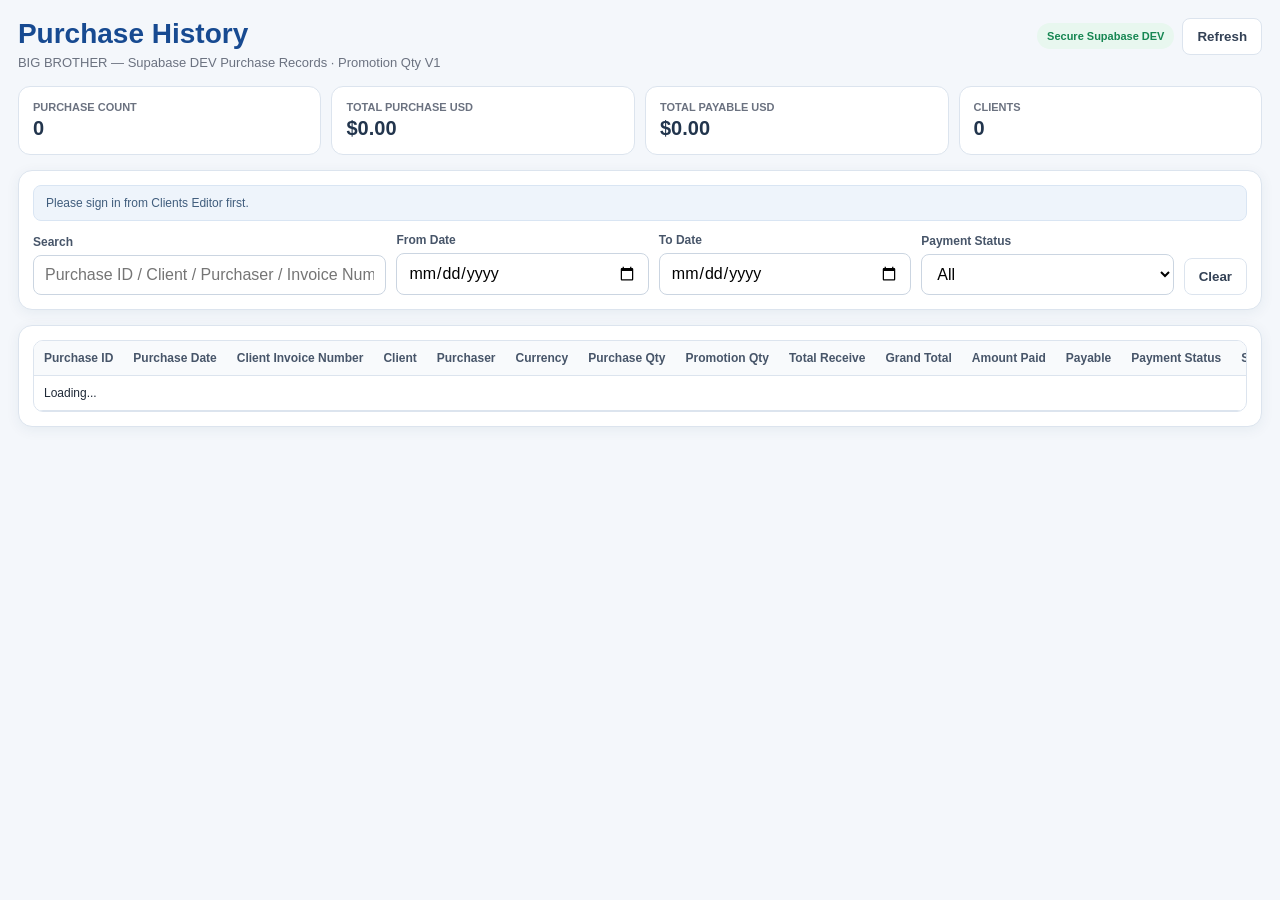
==== commit b1906faa: "Make Purchase History fully responsive" ====
--- a/index.html
+++ b/index.html
@@ -34,18 +34,24 @@
 body{
   margin:0;
   min-height:100%;
+  width:100%;
+  max-width:100%;
 }
 
 body{
+  min-width:0;
+  overflow-x:hidden;
   background:#f4f7fb;
   color:#1f2937;
   font-family:Inter,Arial,sans-serif;
 }
 
 .page{
+  width:100%;
   max-width:1650px;
-  margin:auto;
-  padding:22px;
+  min-width:0;
+  margin:0 auto;
+  padding:clamp(12px,1.4vw,22px);
 }
 
 .top{
@@ -54,6 +60,12 @@
   align-items:flex-start;
   gap:16px;
   margin-bottom:16px;
+  min-width:0;
+  flex-wrap:wrap;
+}
+
+.top>*{
+  min-width:0;
 }
 
 h1{
@@ -69,19 +81,28 @@
 }
 
 .card{
+  width:100%;
+  max-width:100%;
+  min-width:0;
+  overflow:hidden;
   background:#fff;
   border:1px solid var(--line);
   border-radius:14px;
   box-shadow:0 3px 14px #173a6610;
-  padding:17px;
+  padding:clamp(12px,1.1vw,17px);
   margin-bottom:15px;
 }
 
 .filters{
   display:grid;
-  grid-template-columns:1.4fr 1fr 1fr 1fr auto;
+  grid-template-columns:minmax(220px,1.4fr) repeat(3,minmax(140px,1fr)) auto;
   gap:10px;
   align-items:end;
+  min-width:0;
+}
+
+.filters>*{
+  min-width:0;
 }
 
 label{
@@ -95,6 +116,8 @@
 input,
 select{
   width:100%;
+  min-width:0;
+  max-width:100%;
   border:1px solid #cbd5e1;
   border-radius:8px;
   padding:10px 11px;
@@ -138,15 +161,49 @@
 }
 
 .tablewrap{
-  overflow:auto;
+  width:100%;
+  max-width:100%;
+  min-width:0;
+  overflow-x:auto;
+  overflow-y:visible;
+  overscroll-behavior-x:contain;
+  -webkit-overflow-scrolling:touch;
   border:1px solid var(--line);
   border-radius:10px;
 }
 
-table{
-  width:100%;
+/* Desktop helper: keep horizontal table movement available while the
+   long Purchase History table extends below the visible workspace. */
+.bb-floating-xscroll{
+  position:fixed;
+  bottom:0;
+  height:18px;
+  overflow-x:auto;
+  overflow-y:hidden;
+  background:#fff;
+  border:1px solid var(--line);
+  border-bottom:0;
+  border-radius:9px 9px 0 0;
+  box-shadow:0 -3px 12px #173a6620;
+  z-index:40;
+  display:none;
+}
+
+.bb-floating-xscroll-inner{
+  height:1px;
+}
+
+@media(max-width:700px){
+  .bb-floating-xscroll{
+    display:none!important;
+  }
+}
+
+.tablewrap>table{
+  width:max-content;
+  min-width:100%;
+  max-width:none;
   border-collapse:collapse;
-  min-width:1650px;
 }
 
 th,
@@ -545,32 +602,52 @@
    RESPONSIVE
    ============================================================ */
 
+@media(max-width:1200px){
+
+  .filters{
+    grid-template-columns:repeat(2,minmax(0,1fr));
+  }
+
+  .filters button{
+    width:100%;
+  }
+
+}
+
 @media(max-width:1000px){
+
+  .summary{
+    grid-template-columns:1fr 1fr;
+  }
+
+  .invoice-meta{
+    grid-template-columns:1fr;
+  }
+
+}
+
+@media(max-width:700px){
+
+  .qty-summary{
+    grid-template-columns:1fr;
+  }
+
+}
+
+@media(max-width:600px){
 
   .filters,
   .summary{
-    grid-template-columns:1fr 1fr;
-  }
-
-  .invoice-meta{
-    grid-template-columns:1fr;
-  }
-
-}
-
-@media(max-width:700px){
-
-  .qty-summary{
-    grid-template-columns:1fr;
-  }
-
-}
-
-@media(max-width:600px){
-
-  .filters,
-  .summary{
-    grid-template-columns:1fr;
+    grid-template-columns:minmax(0,1fr);
+  }
+
+  .card{
+    border-radius:10px;
+  }
+
+  .tablewrap>table{
+    width:max-content;
+    min-width:100%;
   }
 
   .page{
@@ -2951,13 +3028,346 @@
 
 
 /* ============================================================
+   FLOATING DESKTOP HORIZONTAL TABLE SCROLL
+   ============================================================ */
+
+function installFloatingTableScroll(){
+
+  const wrap=
+    document.querySelector(
+      '.tablewrap'
+    );
+
+
+  if(
+    !wrap
+  ){
+
+    return;
+
+  }
+
+
+  const bar=
+    document.createElement(
+      'div'
+    );
+
+
+  bar.className=
+    'bb-floating-xscroll';
+
+
+  const inner=
+    document.createElement(
+      'div'
+    );
+
+
+  inner.className=
+    'bb-floating-xscroll-inner';
+
+
+  bar.appendChild(
+    inner
+  );
+
+
+  document.body.appendChild(
+    bar
+  );
+
+
+  let syncing=
+    false;
+
+
+  const syncSizeAndPosition=
+    ()=>{
+
+      const rect=
+        wrap.getBoundingClientRect();
+
+
+      const viewportWidth=
+        window.innerWidth;
+
+
+      const viewportHeight=
+        window.innerHeight;
+
+
+      const needsHorizontalScroll=
+        wrap.scrollWidth
+        >
+        wrap.clientWidth
+        +
+        1;
+
+
+      const tableIsVisible=
+        rect.bottom
+        >
+        0
+        &&
+        rect.top
+        <
+        viewportHeight;
+
+
+      const nativeBottomIsStillBelowScreen=
+        rect.bottom
+        >
+        viewportHeight;
+
+
+      const desktop=
+        viewportWidth
+        >
+        700;
+
+
+      if(
+        !desktop
+        ||
+        !needsHorizontalScroll
+        ||
+        !tableIsVisible
+        ||
+        !nativeBottomIsStillBelowScreen
+      ){
+
+        bar.style.display=
+          'none';
+
+        return;
+
+      }
+
+
+      const left=
+        Math.max(
+          0,
+          rect.left
+        );
+
+
+      const right=
+        Math.min(
+          viewportWidth,
+          rect.right
+        );
+
+
+      const width=
+        Math.max(
+          0,
+          right
+          -
+          left
+        );
+
+
+      if(
+        width
+        <
+        80
+      ){
+
+        bar.style.display=
+          'none';
+
+        return;
+
+      }
+
+
+      inner.style.width=
+        wrap.scrollWidth
+        +
+        'px';
+
+
+      bar.style.left=
+        left
+        +
+        'px';
+
+
+      bar.style.width=
+        width
+        +
+        'px';
+
+
+      bar.style.display=
+        'block';
+
+
+      if(
+        !syncing
+      ){
+
+        syncing=
+          true;
+
+
+        bar.scrollLeft=
+          wrap.scrollLeft;
+
+
+        syncing=
+          false;
+
+      }
+
+    };
+
+
+  wrap.addEventListener(
+    'scroll',
+    ()=>{
+
+      if(
+        syncing
+      ){
+
+        return;
+
+      }
+
+
+      syncing=
+        true;
+
+
+      bar.scrollLeft=
+        wrap.scrollLeft;
+
+
+      syncing=
+        false;
+
+    },
+    {
+      passive:true
+    }
+  );
+
+
+  bar.addEventListener(
+    'scroll',
+    ()=>{
+
+      if(
+        syncing
+      ){
+
+        return;
+
+      }
+
+
+      syncing=
+        true;
+
+
+      wrap.scrollLeft=
+        bar.scrollLeft;
+
+
+      syncing=
+        false;
+
+    },
+    {
+      passive:true
+    }
+  );
+
+
+  window.addEventListener(
+    'scroll',
+    syncSizeAndPosition,
+    {
+      passive:true
+    }
+  );
+
+
+  window.addEventListener(
+    'resize',
+    syncSizeAndPosition,
+    {
+      passive:true
+    }
+  );
+
+
+  if(
+    'ResizeObserver'
+    in
+    window
+  ){
+
+    new ResizeObserver(
+      syncSizeAndPosition
+    )
+    .observe(
+      wrap
+    );
+
+  }
+
+
+  const body=
+    wrap.querySelector(
+      'tbody'
+    );
+
+
+  if(
+    body
+    &&
+    'MutationObserver'
+    in
+    window
+  ){
+
+    new MutationObserver(
+      syncSizeAndPosition
+    )
+    .observe(
+      body,
+      {
+        childList:true,
+        subtree:true
+      }
+    );
+
+  }
+
+
+  requestAnimationFrame(
+    syncSizeAndPosition
+  );
+
+}
+
+
+
+/* ============================================================
    START
    ============================================================ */
 
+installFloatingTableScroll();
+
 loadPurchases();
 
 </script>
 
+
+<script src="purchase-edit-v1.js?v=20260926-v1"></script>
 
 </body>
 </html>
